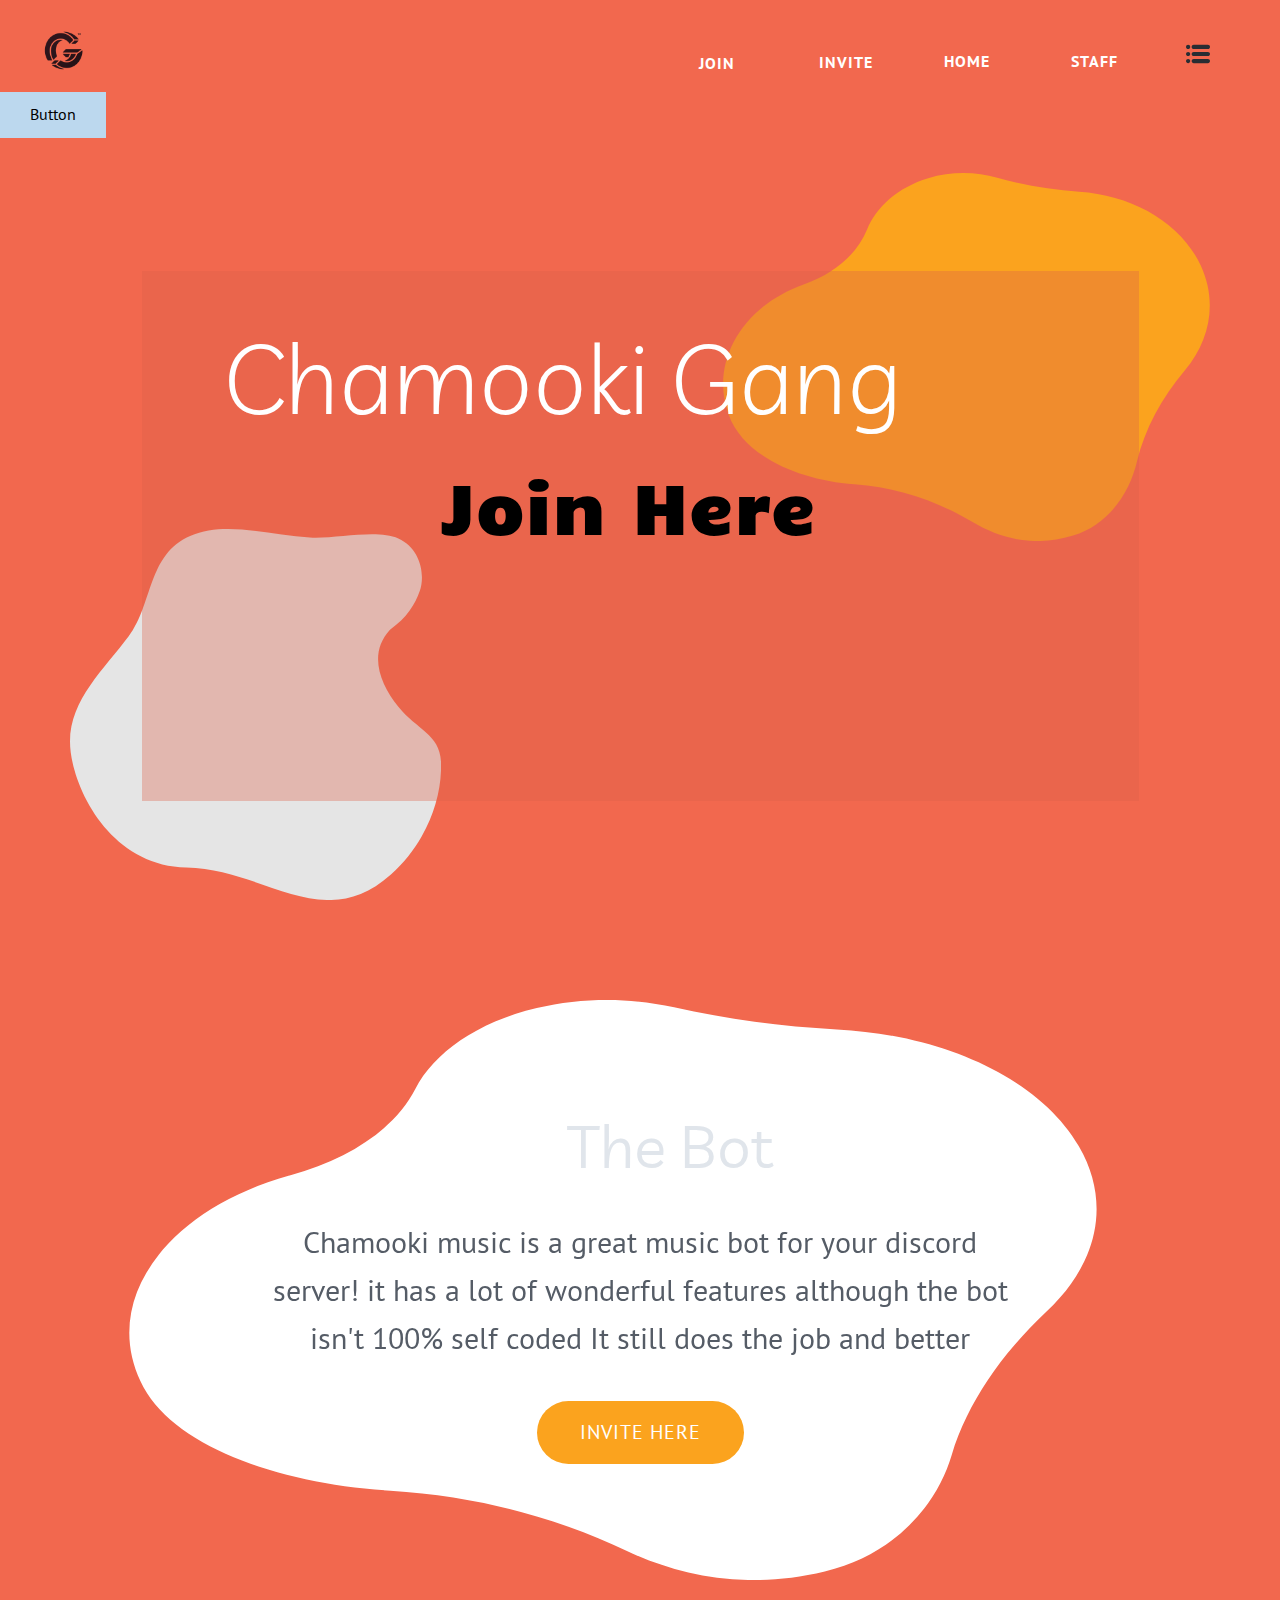
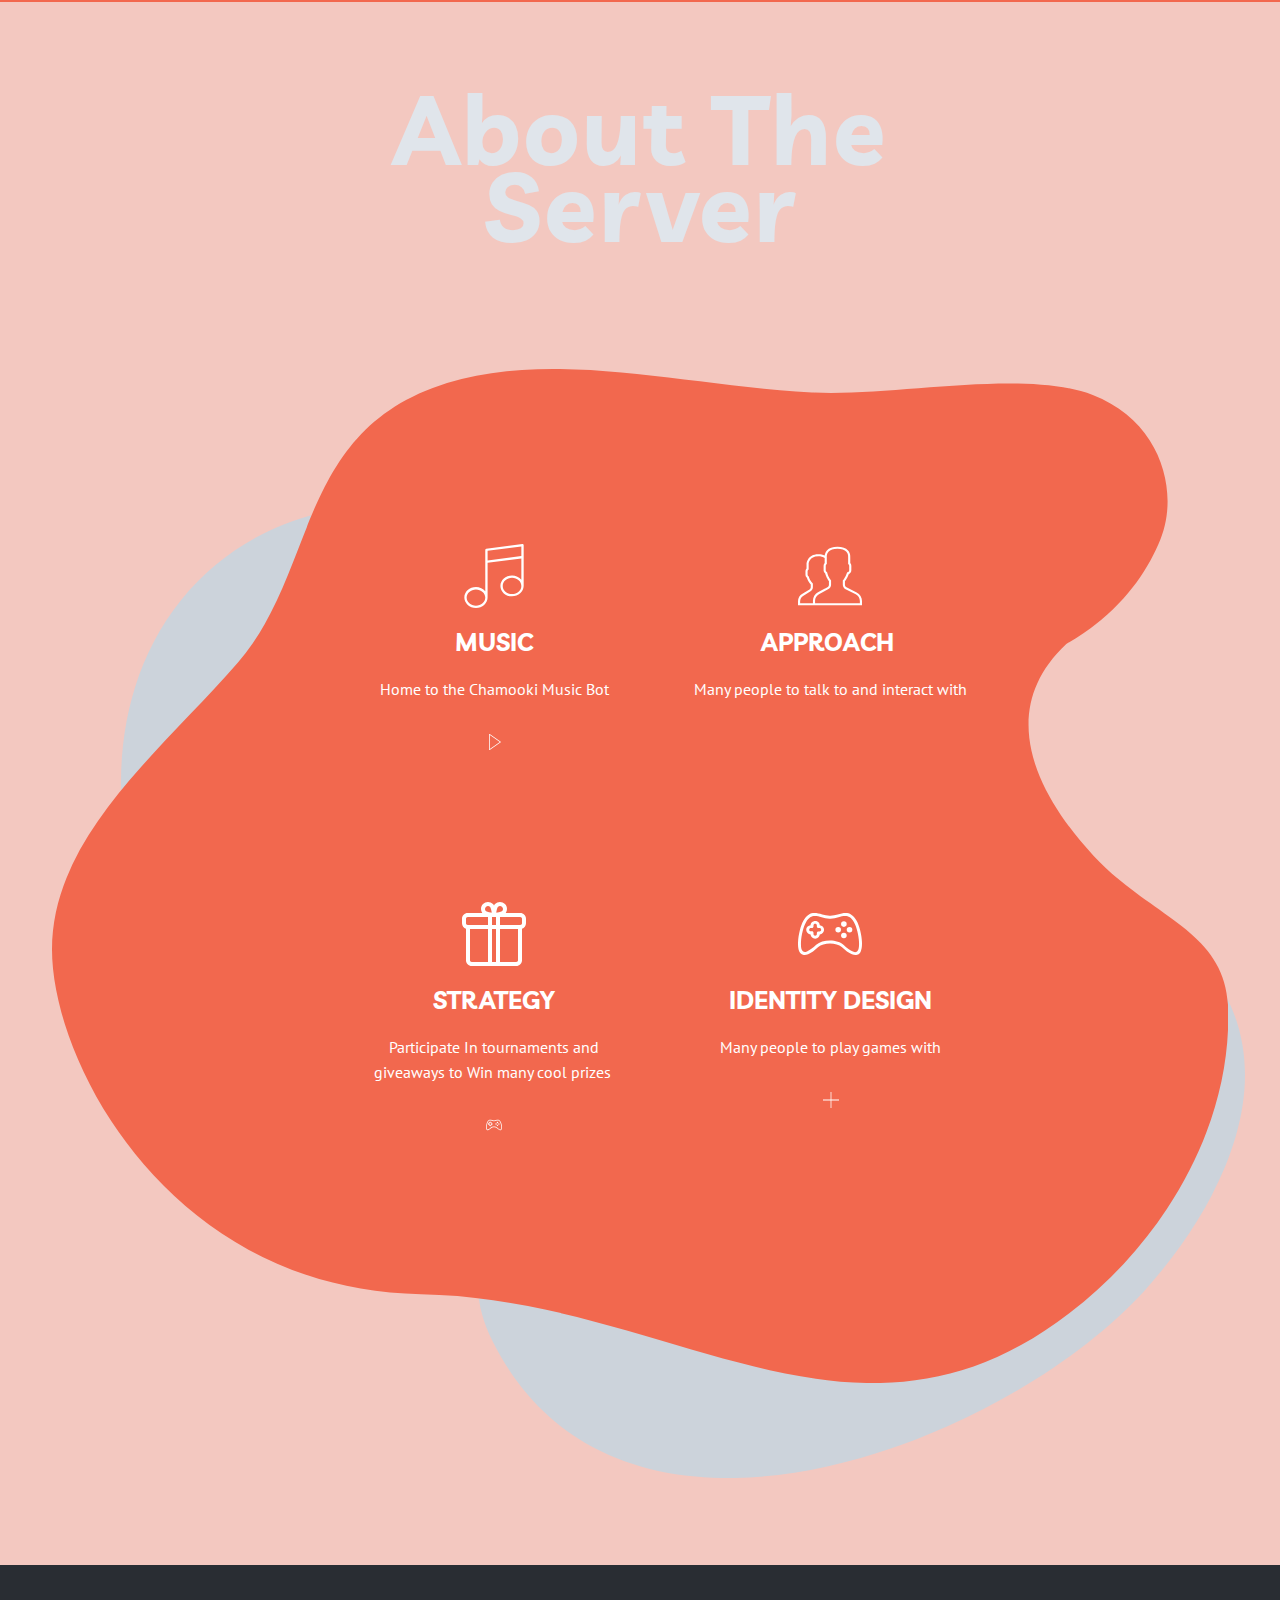
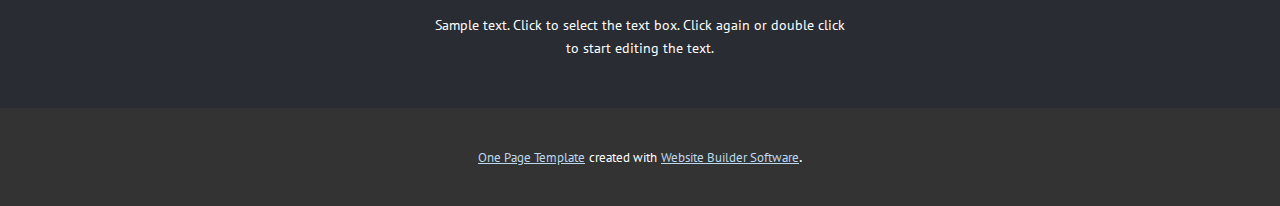
==== Home.html @ 3f91d406 "Add files via upload" ====
<!DOCTYPE html>
<html style="font-size: 16px;">
  <head>
    <meta name="viewport" content="width=device-width, initial-scale=1.0">
    <meta charset="utf-8">
    <meta name="keywords" content="Creative, Let's Create Amazing, Web Design &amp; Development, Consulting, Solution &amp; Service, About Us, hight quality, perfect design, best results, Meet the team">
    <meta name="description" content="">
    <meta name="page_type" content="np-template-header-footer-from-plugin">
    <title>Home</title>
    <link rel="stylesheet" href="nicepage.css" media="screen">
<link rel="stylesheet" href="Home.css" media="screen">
    <script class="u-script" type="text/javascript" src="jquery.js" defer=""></script>
    <script class="u-script" type="text/javascript" src="nicepage.js" defer=""></script>
    <meta name="generator" content="Nicepage 2.30.1, nicepage.com">
    <link rel="icon" href="images/favicon.jpg">
    <link id="u-theme-google-font" rel="stylesheet" href="https://fonts.googleapis.com/css?family=PT+Sans:400,400i,700,700i|Livvic:100,100i,200,200i,300,300i,400,400i,500,500i,600,600i,700,700i,900,900i">
    <link id="u-page-google-font" rel="stylesheet" href="https://fonts.googleapis.com/css?family=Candal:400|Livvic:100,100i,200,200i,300,300i,400,400i,500,500i,600,600i,700,700i,900,900i">
    
    
    
    
    <script type="application/ld+json">{
		"@context": "http://schema.org",
		"@type": "Organization",
		"name": "Chamookigang123123",
		"url": "index.html",
		"logo": "images/cg_mono.png"
}</script>
    <meta property="og:title" content="Home">
    <meta property="og:type" content="website">
    <meta name="theme-color" content="#1a3d58">
    <link rel="canonical" href="index.html">
    <meta property="og:url" content="index.html">
  </head>
  <body class="u-body"><header class="u-clearfix u-custom-color-4 u-header u-valign-middle u-header" id="sec-f521"><a href="https://nicepage.com" class="u-image u-logo u-image-1">
        <img src="images/cg_mono.png" class="u-logo-image u-logo-image-1" data-image-width="127">
      </a><nav class="u-menu u-menu-dropdown u-offcanvas u-menu-1" data-responsive-from="XL">
        <div class="menu-collapse" style="font-size: 1rem; letter-spacing: 0px; font-weight: 700; text-transform: uppercase;">
          <a class="u-border-5 u-border-active-palette-1-base u-border-hover-palette-1-base u-border-no-left u-border-no-right u-border-no-top u-button-style u-custom-left-right-menu-spacing u-custom-padding-bottom u-custom-top-bottom-menu-spacing u-nav-link u-text-active-palette-1-base u-text-hover-grey-90 u-text-palette-5-dark-3" href="#" style="height: 24px;">
            <svg class="u-svg-link" preserveAspectRatio="xMidYMin slice" viewBox="0 0 512 512" style=""><use xmlns:xlink="http://www.w3.org/1999/xlink" xlink:href="#svg-f349"></use></svg>
            <svg xmlns="http://www.w3.org/2000/svg" xmlns:xlink="http://www.w3.org/1999/xlink" version="1.1" xml:space="preserve" class="u-svg-content" viewBox="0 0 512 512" x="0px" y="0px" id="svg-f349" style="enable-background:new 0 0 512 512;"><g><g><path d="M467,61H165c-24.82,0-45,20.19-45,45c0,24.82,20.18,45,45,45h302c24.81,0,45-20.18,45-45C512,81.19,491.81,61,467,61z"></path>
</g>
</g><g><g><path d="M467,211H165c-24.82,0-45,20.19-45,45c0,24.82,20.18,45,45,45h302c24.81,0,45-20.18,45-45C512,231.19,491.81,211,467,211z    "></path>
</g>
</g><g><g><path d="M467,361H165c-24.82,0-45,20.19-45,45c0,24.82,20.18,45,45,45h302c24.81,0,45-20.18,45-45C512,381.19,491.81,361,467,361z    "></path>
</g>
</g><g><g><path d="M45,61C20.18,61,0,81.19,0,106c0,24.82,20.18,45,45,45c24.81,0,45-20.18,45-45C90,81.19,69.81,61,45,61z"></path>
</g>
</g><g><g><path d="M45,211c-24.82,0-45,20.19-45,45c0,24.82,20.18,45,45,45c24.81,0,45-20.18,45-45C90,231.19,69.81,211,45,211z"></path>
</g>
</g><g><g><path d="M45,361c-24.82,0-45,20.19-45,45c0,24.82,20.18,45,45,45c24.81,0,45-20.18,45-45C90,381.19,69.81,361,45,361z"></path>
</g>
</g></svg>
          </a>
        </div>
        <div class="u-custom-menu u-nav-container">
          <ul class="u-nav u-spacing-30 u-unstyled u-nav-1"><li class="u-nav-item"><a class="u-border-2 u-border-active-palette-1-base u-border-hover-palette-1-base u-border-no-left u-border-no-right u-border-no-top u-button-style u-nav-link u-text-active-palette-1-base u-text-grey-90 u-text-hover-grey-90" href="Home.html" style="padding: 10px 0px;">Home</a>
</li><li class="u-nav-item"><a class="u-border-2 u-border-active-palette-1-base u-border-hover-palette-1-base u-border-no-left u-border-no-right u-border-no-top u-button-style u-nav-link u-text-active-palette-1-base u-text-grey-90 u-text-hover-grey-90" href="" style="padding: 10px 0px;">Home</a>
</li><li class="u-nav-item"><a class="u-border-2 u-border-active-palette-1-base u-border-hover-palette-1-base u-border-no-left u-border-no-right u-border-no-top u-button-style u-nav-link u-text-active-palette-1-base u-text-grey-90 u-text-hover-grey-90" href="" style="padding: 10px 0px;">Staff</a>
</li></ul>
        </div>
        <div class="u-custom-menu u-nav-container-collapse">
          <div class="u-black u-container-style u-inner-container-layout u-opacity u-opacity-95 u-sidenav">
            <div class="u-sidenav-overflow">
              <div class="u-menu-close"></div>
              <ul class="u-align-center u-nav u-popupmenu-items u-unstyled u-nav-2"><li class="u-nav-item"><a class="u-button-style u-nav-link" href="Home.html" style="padding: 10px 20px;">Home</a>
</li></ul>
            </div>
          </div>
          <div class="u-black u-menu-overlay u-opacity u-opacity-70"></div>
        </div>
      </nav><a href="https://nicepage.com" class="u-btn u-button-style u-btn-1">Button</a><a href="Staff.html" data-page-id="266573935" class="u-btn u-button-style u-custom-color-4 u-hover-custom-color-5 u-btn-2">staff</a><a href="Home.html" data-page-id="298080810" class="u-btn u-button-style u-custom-color-4 u-hover-custom-color-5 u-btn-3">Home</a><a href="https://discord.com/oauth2/authorize?client_id=775429031801126983&amp;permissions=8&amp;scope=bot" class="u-btn u-button-style u-custom-color-4 u-hover-custom-color-5 u-btn-4">invite</a><a href="https://discord.com/oauth2/authorize?client_id=775429031801126983&amp;permissions=8&amp;scope=bot" class="u-btn u-button-style u-custom-color-4 u-hover-custom-color-5 u-btn-5">Join</a></header> 
    <section class="u-align-center u-clearfix u-custom-color-4 u-section-1" id="sec-0edf">
      <div class="u-clearfix u-sheet u-valign-middle-lg u-valign-middle-md u-valign-middle-xs u-sheet-1">
        <div class="u-shape u-shape-svg u-text-grey-10 u-shape-1">
          <svg class="u-svg-link" preserveAspectRatio="none" viewBox="0 0 160 160" style=""><use xmlns:xlink="http://www.w3.org/1999/xlink" xlink:href="#svg-4052"></use></svg>
          <svg xmlns="http://www.w3.org/2000/svg" xmlns:xlink="http://www.w3.org/1999/xlink" version="1.1" xml:space="preserve" class="u-svg-content" viewBox="0 0 160 160" x="0px" y="0px" id="svg-4052" style="enable-background:new 0 0 160 160;"><path d="M151.7,132.5c-3.4,6-7.9,11.7-13.3,16.5c-29.2,26.1-54.1-2.3-88.2-3S0,109.5,0,91.6s14.8-31.3,25.3-45.3S33.4,11,51.8,3
	c15.3-6.6,33.6-0.4,51.6,0.7c11.2,0.7,28.8-3.8,38.2,0.4s11.8,15.4,9.2,22.8c-1.9,5.4-5.5,11.6-12.8,16.5
	c-9.3,10.1-4.7,22.9,3.7,33.4c7.8,9.7,17.7,11.7,18.3,23.5C160.4,110.8,157.6,122.2,151.7,132.5L151.7,132.5z"></path></svg>
        </div>
        <div class="u-shape u-shape-svg u-text-palette-3-base u-shape-2">
          <svg class="u-svg-link" preserveAspectRatio="none" viewBox="0 0 160 150" style=""><use xmlns:xlink="http://www.w3.org/1999/xlink" xlink:href="#svg-0e47"></use></svg>
          <svg xmlns="http://www.w3.org/2000/svg" xmlns:xlink="http://www.w3.org/1999/xlink" version="1.1" xml:space="preserve" class="u-svg-content" viewBox="0 0 160 150" x="0px" y="0px" id="svg-0e47"><path d="M43.2,126.9c14.2,1.3,27.6,7,39.1,15.6c8.3,6.1,19.4,10.3,32.7,5.3c11.7-4.4,18.6-17.4,21-30.2c2.6-13.3,8.1-25.9,15.7-37.1
	c8.3-12.1,10.8-27.9,5.3-42.7C150.5,20.3,134.6,9,117,7.6C107.9,6.9,98.8,5,90.1,1.9C83-0.6,75-0.7,67.4,2.1
	c-9.9,3.7-17,11.6-20.1,21c-3.3,10.1-10.9,18-20.6,22.2c-0.1,0-0.1,0.1-0.2,0.1c-20.3,8.9-31,32-24.6,53.2
	C6.9,115.6,25.2,125.2,43.2,126.9z"></path></svg>
        </div>
        <div class="u-clearfix u-expanded-width-md u-expanded-width-sm u-expanded-width-xs u-layout-wrap u-layout-wrap-1">
          <div class="u-layout">
            <div class="u-layout-row">
              <div class="u-align-left u-container-style u-custom-color-5 u-layout-cell u-left-cell u-size-60 u-layout-cell-1" data-animation-name="slideIn" data-animation-duration="1000" data-animation-delay="0" data-animation-direction="Down">
                <div class="u-container-layout u-container-layout-1">
                  <h3 class="u-text u-text-body-alt-color u-text-1">Chamooki Gang</h3>
                  <h1 class="u-custom-font u-text u-text-body-alt-color u-text-2">
                    <a href="https://discord.gg/qkx6bTH7z7" class="u-active-none u-border-none u-btn u-button-link u-button-style u-hover-none u-none u-text-black u-btn-1" target="_blank">Join Here</a>
                  </h1>
                </div>
              </div>
            </div>
          </div>
        </div>
      </div>
    </section>
    <section class="u-align-center u-clearfix u-custom-color-4 u-section-2" id="carousel_a840">
      <div class="u-clearfix u-sheet u-valign-middle-xs u-sheet-1">
        <div class="u-shape u-shape-svg u-text-white u-shape-1" data-animation-name="fadeIn" data-animation-duration="1000" data-animation-delay="0" data-animation-direction="Down">
          <svg class="u-svg-link" preserveAspectRatio="none" viewBox="0 0 160 150" style=""><use xmlns:xlink="http://www.w3.org/1999/xlink" xlink:href="#svg-32b4"></use></svg>
          <svg xmlns="http://www.w3.org/2000/svg" xmlns:xlink="http://www.w3.org/1999/xlink" version="1.1" xml:space="preserve" class="u-svg-content" viewBox="0 0 160 150" x="0px" y="0px" id="svg-32b4"><path d="M43.2,126.9c14.2,1.3,27.6,7,39.1,15.6c8.3,6.1,19.4,10.3,32.7,5.3c11.7-4.4,18.6-17.4,21-30.2c2.6-13.3,8.1-25.9,15.7-37.1
	c8.3-12.1,10.8-27.9,5.3-42.7C150.5,20.3,134.6,9,117,7.6C107.9,6.9,98.8,5,90.1,1.9C83-0.6,75-0.7,67.4,2.1
	c-9.9,3.7-17,11.6-20.1,21c-3.3,10.1-10.9,18-20.6,22.2c-0.1,0-0.1,0.1-0.2,0.1c-20.3,8.9-31,32-24.6,53.2
	C6.9,115.6,25.2,125.2,43.2,126.9z"></path></svg>
        </div>
        <h2 class="u-custom-font u-heading-font u-text u-text-1" data-animation-name="fadeIn" data-animation-duration="1000" data-animation-delay="0" data-animation-direction="">The Bot</h2>
        <p class="u-text u-text-palette-5-dark-2 u-text-2">Chamooki music is a great music bot for your discord server! it has a lot of&nbsp;wonderful features although the bot isn't 100% self coded It still does the job and better </p>
        <a href="https://discord.com/oauth2/authorize?client_id=775429031801126983&amp;permissions=8&amp;scope=bot" class="u-btn u-btn-round u-button-style u-hover-palette-5-dark-3 u-palette-3-base u-radius-50 u-text-body-alt-color u-btn-1" target="_blank">Invite Here</a>
      </div>
    </section>
    <section class="u-align-center u-clearfix u-custom-color-5 u-section-3" id="carousel_9470">
      <div class="u-clearfix u-sheet u-sheet-1">
        <h1 class="u-text u-text-1"><b>About The Server</b>
        </h1>
        <div class="u-shape u-shape-svg u-text-palette-5-light-1 u-shape-1">
          <svg class="u-svg-link" preserveAspectRatio="none" viewBox="0 0 160 140" style=""><use xmlns:xlink="http://www.w3.org/1999/xlink" xlink:href="#svg-6299"></use></svg>
          <svg xmlns="http://www.w3.org/2000/svg" xmlns:xlink="http://www.w3.org/1999/xlink" version="1.1" xml:space="preserve" class="u-svg-content" viewBox="0 0 160 140" x="0px" y="0px" id="svg-6299"><g><g><path d="M138.9,102.2c-9.5,10.1-24.4,20.2-41.2,27.4C63.2,144.5,21,147.1,3.1,112.4c-9.9-19.1,6.5-28.8,11.8-45.7
			c5.3-16.9-11.4-32.3-5.1-49.9c1.8-4.9,4.9-9,8.9-11.9C24,1,30.8-0.8,37.8,0.3C43.6,1.2,49,3.5,54.3,5.7c8.8,3.7,17.4,7.1,26.3,9.8
			c15.7,4.7,31.3,3.7,47.1,7.2c8.5,1.9,16.7,5.6,22.6,11.8C170.3,55.7,155.8,84.1,138.9,102.2z"></path>
</g>
</g></svg>
        </div>
        <div class="u-shape u-shape-svg u-text-palette-5-light-1 u-shape-2">
          <svg class="u-svg-link" preserveAspectRatio="none" viewBox="0 0 160 160" style=""><use xmlns:xlink="http://www.w3.org/1999/xlink" xlink:href="#svg-7f2b"></use></svg>
          <svg xmlns="http://www.w3.org/2000/svg" xmlns:xlink="http://www.w3.org/1999/xlink" version="1.1" xml:space="preserve" class="u-svg-content" viewBox="0 0 160 160" x="0px" y="0px" id="svg-7f2b"><path d="M157.4,45.5c11.3-39.1-16.3-50.2-43.8-43.8c-25.2,5.8-35.5,17.2-61,16.5C21.7,17.4,0,39.8,0,71.3
	c0,49.1,58.2,47.8,76.2,68.5c38.8,44.7,92.8,8.2,79.3-40.3C148.1,73.2,155.9,50.6,157.4,45.5z"></path></svg>
        </div>
        <div class="u-shape u-shape-svg u-text-custom-color-4 u-shape-3" data-animation-name="fadeIn" data-animation-duration="1000" data-animation-delay="0" data-animation-direction="">
          <svg class="u-svg-link" preserveAspectRatio="none" viewBox="0 0 160 160" style=""><use xmlns:xlink="http://www.w3.org/1999/xlink" xlink:href="#svg-f4be"></use></svg>
          <svg xmlns="http://www.w3.org/2000/svg" xmlns:xlink="http://www.w3.org/1999/xlink" version="1.1" xml:space="preserve" class="u-svg-content" viewBox="0 0 160 160" x="0px" y="0px" id="svg-f4be" style="enable-background:new 0 0 160 160;"><path d="M151.7,132.5c-3.4,6-7.9,11.7-13.3,16.5c-29.2,26.1-54.1-2.3-88.2-3S0,109.5,0,91.6s14.8-31.3,25.3-45.3S33.4,11,51.8,3
	c15.3-6.6,33.6-0.4,51.6,0.7c11.2,0.7,28.8-3.8,38.2,0.4s11.8,15.4,9.2,22.8c-1.9,5.4-5.5,11.6-12.8,16.5
	c-9.3,10.1-4.7,22.9,3.7,33.4c7.8,9.7,17.7,11.7,18.3,23.5C160.4,110.8,157.6,122.2,151.7,132.5L151.7,132.5z"></path></svg>
        </div>
        <div class="u-list u-repeater u-list-1">
          <div class="u-align-center u-container-style u-custom-color-4 u-list-item u-repeater-item u-shape-rectangle u-list-item-1" data-animation-name="fadeIn" data-animation-duration="1000" data-animation-delay="0" data-animation-direction="">
            <div class="u-container-layout u-similar-container u-container-layout-1"><span class="u-icon u-icon-circle u-text-white u-icon-1"><svg class="u-svg-link" preserveAspectRatio="xMidYMin slice" viewBox="0 0 55 55" style=""><use xmlns:xlink="http://www.w3.org/1999/xlink" xlink:href="#svg-cb80"></use></svg><svg xmlns="http://www.w3.org/2000/svg" xmlns:xlink="http://www.w3.org/1999/xlink" version="1.1" xml:space="preserve" class="u-svg-content" viewBox="0 0 55 55" x="0px" y="0px" id="svg-cb80" style="enable-background:new 0 0 55 55;"><path d="M52.66,0.249c-0.216-0.189-0.501-0.275-0.789-0.241l-31,4.011C20.373,4.084,20,4.507,20,5.01v6.017v4.212v25.384
	C18.174,38.428,15.273,37,12,37c-5.514,0-10,4.037-10,9s4.486,9,10,9s10-4.037,10-9c0-0.232-0.019-0.46-0.039-0.687
	C21.974,45.248,22,45.189,22,45.121V16.118l29-3.753v18.257C49.174,28.428,46.273,27,43,27c-5.514,0-10,4.037-10,9s4.486,9,10,9
	c5.464,0,9.913-3.966,9.993-8.867c0-0.013,0.007-0.024,0.007-0.037V11.227V7.016V1C53,0.712,52.876,0.438,52.66,0.249z M12,53
	c-4.411,0-8-3.141-8-7s3.589-7,8-7s8,3.141,8,7S16.411,53,12,53z M43,43c-4.411,0-8-3.141-8-7s3.589-7,8-7s8,3.141,8,7
	S47.411,43,43,43z M22,14.101v-3.074V5.889l29-3.752v4.879v3.332L22,14.101z"></path></svg></span>
              <h4 class="u-text u-text-body-alt-color u-text-2">Music</h4>
              <p class="u-text u-text-default u-text-white u-text-3">Home to the Chamooki Music Bot<br>
                <br><span class="u-icon u-icon-2" data-animation-name="jackInTheBox" data-animation-duration="1000" data-animation-delay="0" data-animation-direction=""><svg xmlns="http://www.w3.org/2000/svg" xmlns:xlink="http://www.w3.org/1999/xlink" version="1.1" xml:space="preserve" class="u-svg-content" viewBox="0 0 41.999 41.999" x="0px" y="0px" style="width: 1em; height: 1em;"><path d="M36.068,20.176l-29-20C6.761-0.035,6.363-0.057,6.035,0.114C5.706,0.287,5.5,0.627,5.5,0.999v40
	c0,0.372,0.206,0.713,0.535,0.886c0.146,0.076,0.306,0.114,0.465,0.114c0.199,0,0.397-0.06,0.568-0.177l29-20
	c0.271-0.187,0.432-0.494,0.432-0.823S36.338,20.363,36.068,20.176z M7.5,39.095V2.904l26.239,18.096L7.5,39.095z"></path></svg><img></span>
              </p>
            </div>
          </div>
          <div class="u-align-center u-container-style u-custom-color-4 u-list-item u-repeater-item u-shape-rectangle u-list-item-2" data-animation-name="fadeIn" data-animation-duration="1000" data-animation-delay="0" data-animation-direction="">
            <div class="u-container-layout u-similar-container u-container-layout-2"><span class="u-icon u-icon-circle u-text-white u-icon-3"><svg class="u-svg-link" preserveAspectRatio="xMidYMin slice" viewBox="0 0 60 60" style=""><use xmlns:xlink="http://www.w3.org/1999/xlink" xlink:href="#svg-4404"></use></svg><svg xmlns="http://www.w3.org/2000/svg" xmlns:xlink="http://www.w3.org/1999/xlink" version="1.1" xml:space="preserve" class="u-svg-content" viewBox="0 0 60 60" x="0px" y="0px" id="svg-4404" style="enable-background:new 0 0 60 60;"><path d="M55.014,45.389l-9.553-4.776C44.56,40.162,44,39.256,44,38.248v-3.381c0.229-0.28,0.47-0.599,0.719-0.951
	c1.239-1.75,2.232-3.698,2.954-5.799C49.084,27.47,50,26.075,50,24.5v-4c0-0.963-0.36-1.896-1-2.625v-5.319
	c0.056-0.55,0.276-3.824-2.092-6.525C44.854,3.688,41.521,2.5,37,2.5s-7.854,1.188-9.908,3.53c-1.435,1.637-1.918,3.481-2.064,4.805
	C23.314,9.949,21.294,9.5,19,9.5c-10.389,0-10.994,8.855-11,9v4.579c-0.648,0.706-1,1.521-1,2.33v3.454
	c0,1.079,0.483,2.085,1.311,2.765c0.825,3.11,2.854,5.46,3.644,6.285v2.743c0,0.787-0.428,1.509-1.171,1.915l-6.653,4.173
	C1.583,48.134,0,50.801,0,53.703V57.5h14h2h44v-4.043C60,50.019,58.089,46.927,55.014,45.389z M14,53.262V55.5H2v-1.797
	c0-2.17,1.184-4.164,3.141-5.233l6.652-4.173c1.333-0.727,2.161-2.121,2.161-3.641v-3.591l-0.318-0.297
	c-0.026-0.024-2.683-2.534-3.468-5.955l-0.091-0.396l-0.342-0.22C9.275,29.899,9,29.4,9,28.863v-3.454
	c0-0.36,0.245-0.788,0.671-1.174L10,23.938l-0.002-5.38C10.016,18.271,10.537,11.5,19,11.5c2.393,0,4.408,0.553,6,1.644v4.731
	c-0.64,0.729-1,1.662-1,2.625v4c0,0.304,0.035,0.603,0.101,0.893c0.027,0.116,0.081,0.222,0.118,0.334
	c0.055,0.168,0.099,0.341,0.176,0.5c0.001,0.002,0.002,0.003,0.003,0.005c0.256,0.528,0.629,1,1.099,1.377
	c0.005,0.019,0.011,0.036,0.016,0.054c0.06,0.229,0.123,0.457,0.191,0.68l0.081,0.261c0.014,0.046,0.031,0.093,0.046,0.139
	c0.035,0.108,0.069,0.215,0.105,0.321c0.06,0.175,0.123,0.356,0.196,0.553c0.031,0.082,0.065,0.156,0.097,0.237
	c0.082,0.209,0.164,0.411,0.25,0.611c0.021,0.048,0.039,0.1,0.06,0.147l0.056,0.126c0.026,0.058,0.053,0.11,0.079,0.167
	c0.098,0.214,0.194,0.421,0.294,0.621c0.016,0.032,0.031,0.067,0.047,0.099c0.063,0.125,0.126,0.243,0.189,0.363
	c0.108,0.206,0.214,0.4,0.32,0.588c0.052,0.092,0.103,0.182,0.154,0.269c0.144,0.246,0.281,0.472,0.414,0.682
	c0.029,0.045,0.057,0.092,0.085,0.135c0.242,0.375,0.452,0.679,0.626,0.916c0.046,0.063,0.086,0.117,0.125,0.17
	c0.022,0.029,0.052,0.071,0.071,0.097v3.309c0,0.968-0.528,1.856-1.377,2.32l-2.646,1.443l-0.461-0.041l-0.188,0.395l-5.626,3.069
	C15.801,46.924,14,49.958,14,53.262z M58,55.5H16v-2.238c0-2.571,1.402-4.934,3.659-6.164l8.921-4.866
	C30.073,41.417,31,39.854,31,38.155v-4.018v-0.001l-0.194-0.232l-0.038-0.045c-0.002-0.003-0.064-0.078-0.165-0.21
	c-0.006-0.008-0.012-0.016-0.019-0.024c-0.053-0.069-0.115-0.152-0.186-0.251c-0.001-0.002-0.002-0.003-0.003-0.005
	c-0.149-0.207-0.336-0.476-0.544-0.8c-0.005-0.007-0.009-0.015-0.014-0.022c-0.098-0.153-0.202-0.32-0.308-0.497
	c-0.008-0.013-0.016-0.026-0.024-0.04c-0.226-0.379-0.466-0.808-0.705-1.283c0,0-0.001-0.001-0.001-0.002
	c-0.127-0.255-0.254-0.523-0.378-0.802l0,0c-0.017-0.039-0.035-0.077-0.052-0.116h0c-0.055-0.125-0.11-0.256-0.166-0.391
	c-0.02-0.049-0.04-0.1-0.06-0.15c-0.052-0.131-0.105-0.263-0.161-0.414c-0.102-0.272-0.198-0.556-0.29-0.849l-0.055-0.178
	c-0.006-0.02-0.013-0.04-0.019-0.061c-0.094-0.316-0.184-0.639-0.26-0.971l-0.091-0.396l-0.341-0.22
	C26.346,25.803,26,25.176,26,24.5v-4c0-0.561,0.238-1.084,0.67-1.475L27,18.728V12.5v-0.354l-0.027-0.021
	c-0.034-0.722,0.009-2.935,1.623-4.776C30.253,5.458,33.081,4.5,37,4.5c3.905,0,6.727,0.951,8.386,2.828
	c1.947,2.201,1.625,5.017,1.623,5.041L47,18.728l0.33,0.298C47.762,19.416,48,19.939,48,20.5v4c0,0.873-0.572,1.637-1.422,1.899
	l-0.498,0.153l-0.16,0.495c-0.669,2.081-1.622,4.003-2.834,5.713c-0.297,0.421-0.586,0.794-0.837,1.079L42,34.123v4.125
	c0,1.77,0.983,3.361,2.566,4.153l9.553,4.776C56.513,48.374,58,50.78,58,53.457V55.5z"></path></svg></span>
              <h4 class="u-text u-text-body-alt-color u-text-4">Approach&nbsp;</h4>
              <p class="u-text u-text-default u-text-white u-text-5">Many people to talk to and interact with</p>
            </div>
          </div>
          <div class="u-align-center u-container-style u-custom-color-4 u-list-item u-repeater-item u-shape-rectangle u-video-cover u-list-item-3" data-animation-name="fadeIn" data-animation-duration="1000" data-animation-delay="0" data-animation-direction="">
            <div class="u-container-layout u-similar-container u-container-layout-3"><span class="u-icon u-icon-circle u-text-white u-icon-4"><svg class="u-svg-link" preserveAspectRatio="xMidYMin slice" viewBox="0 0 512 512" style=""><use xmlns:xlink="http://www.w3.org/1999/xlink" xlink:href="#svg-f9b5"></use></svg><svg xmlns="http://www.w3.org/2000/svg" xmlns:xlink="http://www.w3.org/1999/xlink" version="1.1" xml:space="preserve" class="u-svg-content" viewBox="0 0 512 512" id="svg-f9b5"><g><path d="m466 87.987h-116.058c15.216-21.824 13.112-52.143-6.344-71.598-21.834-21.835-57.361-21.835-79.195 0-2.451 2.451-5.378 6-8.402 12.003-3.025-6.003-5.951-9.552-8.402-12.003-21.834-21.835-57.361-21.835-79.195 0-19.455 19.455-21.559 49.773-6.344 71.598h-116.06c-25.364 0-46 20.636-46 46v36c0 20.484 13.461 37.877 32 43.814v252.186c0 25.364 20.636 46 46 46h146 64 146c25.364 0 46-20.636 46-46v-252.186c18.539-5.938 32-23.331 32-43.814v-36c0-25.364-20.636-46-46-46zm-194 96h-32v-64h32zm3.764-109.544c4.942-28.425 10.633-34.794 11.266-35.427 4.679-4.679 10.825-7.018 16.971-7.018s12.292 2.339 16.971 7.018c9.357 9.358 9.357 24.583 0 33.941-.629.629-6.96 6.288-35.17 11.221-4.106.718-8.113 1.319-11.81 1.816.486-3.612 1.072-7.527 1.772-11.551zm-84.735-35.427c4.679-4.679 10.825-7.018 16.971-7.018s12.292 2.339 16.971 7.018c.629.629 6.288 6.96 11.221 35.169.718 4.106 1.319 8.114 1.816 11.811-3.612-.487-7.528-1.073-11.551-1.773-28.425-4.942-34.794-10.633-35.427-11.266-9.358-9.357-9.358-24.583-.001-33.941zm-159.029 94.971c0-7.72 6.28-14 14-14h162v64h-160-2c-7.72 0-14-6.28-14-14zm32 332v-250h144v264h-130c-7.72 0-14-6.28-14-14zm176 14v-264h32v264zm208-14c0 7.72-6.28 14-14 14h-130v-264h144zm32-296c0 7.72-6.28 14-14 14h-2-160v-64h162c7.72 0 14 6.28 14 14z"></path>
</g></svg></span>
              <h4 class="u-text u-text-body-alt-color u-text-6">Strategy</h4>
              <p class="u-text u-text-default u-text-white u-text-7">Participate In tournaments and giveaways to Win many cool prizes&nbsp;<br>
                <br><span class="u-icon u-icon-5" data-animation-name="jackInTheBox" data-animation-duration="1000" data-animation-delay="0" data-animation-direction=""><svg class="u-svg-link" preserveAspectRatio="xMidYMin slice" viewBox="0 0 321.145 321.145"><use xmlns:xlink="http://www.w3.org/1999/xlink" xlink:href="#svg-b05e"><svg xmlns="http://www.w3.org/2000/svg" xmlns:xlink="http://www.w3.org/1999/xlink" version="1.1" xml:space="preserve" class="u-svg-content" viewBox="0 0 321.145 321.145" x="0px" y="0px" id="svg-b05e"><g><g><path d="M320.973,200.981c-0.8-18.4-4-38.8-8.8-58c-4.8-18.4-10.8-35.6-18-48.8c-28-49.2-58.4-41.6-94.8-32    c-11.6,2.8-24,6-36.8,7.2h-4c-12.8-1.2-25.2-4.4-36.8-7.2c-36.4-9.2-66.8-17.2-94.8,32.4c-7.2,13.2-13.6,30.4-18,48.8    c-4.8,19.2-8,39.6-8.8,58c-0.8,20.4,1.2,35.2,5.6,45.6c4.4,9.6,10.8,15.6,19.2,18c7.6,2,16.4,1.2,25.6-2.8    c15.6-6.4,33.6-20,51.2-36.4c12.4-12,35.6-18,58.8-18s46.4,6,58.8,18c17.6,16.4,35.6,30,51.2,36.4c9.2,3.6,18,4.8,25.6,2.8    c8-2.4,14.8-8,19.2-18.4C319.773,236.581,321.773,221.781,320.973,200.981z M301.773,240.981c-2.4,5.6-5.6,8.8-9.6,10    c-4.4,1.2-10,0.4-16.4-2c-14-5.6-30.4-18-46.4-33.2c-15.2-15.2-42-22.8-68.8-22.8s-53.6,7.6-69.2,22c-16.4,15.2-32.8,28-46.4,33.2    c-6.4,2.4-12,3.6-16.4,2c-4-1.2-7.2-4.4-9.6-10c-3.2-7.6-4.8-20-4-38.4c0.8-17.2,3.6-36.8,8.4-55.2c4.4-17.2,10-33.2,16.8-45.2    c22-39.6,47.6-33.2,78-25.2c12.4,3.2,25.2,6.4,39.2,7.6c0.4,0,0.4,0,0.8,0h4.4c0.4,0,0.4,0,0.8,0c14.4-1.2,27.2-4.4,39.6-7.6    c30.4-7.6,56-14.4,78,25.2c6.8,12,12.4,27.6,16.8,45.2c4.4,18.4,7.6,37.6,8.4,55.2    C306.973,220.181,305.373,232.581,301.773,240.981z"></path>
</g>
</g><g><g><path d="M123.773,122.981c-4-3.6-8.8-6.4-14.4-6.8c-0.4-5.2-2.8-10.4-6.4-14l-0.4-0.4c-4.4-4.4-10-6.8-16.4-6.8    c-6.4,0-12.4,2.8-16.4,6.8c-3.6,3.6-6.4,8.8-6.8,14.4c-5.6,0.4-10.4,2.8-14.4,6.4l-0.4,0.4c-4.4,4.4-6.8,10-6.8,16.4    c0,6.4,2.8,12.4,6.8,16.4c4,4,8.8,6.4,14.8,6.8c0.4,5.6,2.8,10.8,6.8,14.4c4.4,4.4,10,6.8,16.4,6.8c6.4,0,12.4-2.8,16.4-6.8    c3.6-4,6.4-8.8,6.8-14.4c5.6-0.4,10.8-2.8,14.4-6.8c4.4-4.4,6.8-10,6.8-16.4C130.573,132.981,127.773,126.981,123.773,122.981z     M113.773,145.381c-1.6,1.6-3.6,2.4-6,2.4h-5.6c-4,0-7.6,3.2-7.6,7.6v5.2c0,2.4-0.8,4.4-2.4,6c-1.6,1.6-3.6,2.4-6,2.4    c-2.4,0-4.4-0.8-6-2.4c-1.6-1.6-2.4-3.6-2.4-6v-5.6c0-4-3.2-7.6-7.6-7.6h-5.6c-2.4,0-4.4-0.8-6-2.4c-1.2-1.2-2.4-3.2-2.4-5.6    c0-2.4,0.8-4.4,2.4-6c0,0,0,0,0.4-0.4c1.6-1.2,3.6-2,5.6-2h5.6c4,0,7.6-3.2,7.6-7.6v-5.6c0-2.4,0.8-4.4,2.4-6    c1.6-1.6,3.6-2.4,6-2.4c2.4,0,4.4,0.8,6,2.4c0,0,0,0,0.4,0.4c1.2,1.6,2,3.6,2,5.6v5.6c0,4,3.2,7.6,7.6,7.6h5.6    c2.4,0,4.4,0.8,6,2.4c1.6,1.6,2.4,3.6,2.4,6C116.173,141.781,115.373,143.781,113.773,145.381z"></path>
</g>
</g><g><g><circle cx="230.173" cy="110.981" r="14"></circle>
</g>
</g><g><g><circle cx="230.173" cy="167.781" r="14"></circle>
</g>
</g><g><g><circle cx="201.773" cy="139.381" r="14"></circle>
</g>
</g><g><g><circle cx="258.573" cy="139.381" r="14"></circle>
</g>
</g></svg>
</use></svg><img></span>
              </p>
            </div>
          </div>
          <div class="u-align-center u-container-style u-custom-color-4 u-list-item u-repeater-item u-shape-rectangle u-video-cover u-list-item-4" data-animation-name="fadeIn" data-animation-duration="1000" data-animation-delay="0" data-animation-direction="">
            <div class="u-container-layout u-similar-container u-container-layout-4"><span class="u-icon u-icon-circle u-text-white u-icon-6"><svg class="u-svg-link" preserveAspectRatio="xMidYMin slice" viewBox="0 0 321.145 321.145" style=""><use xmlns:xlink="http://www.w3.org/1999/xlink" xlink:href="#svg-d2da"></use></svg><svg xmlns="http://www.w3.org/2000/svg" xmlns:xlink="http://www.w3.org/1999/xlink" version="1.1" xml:space="preserve" class="u-svg-content" viewBox="0 0 321.145 321.145" x="0px" y="0px" id="svg-d2da" style="enable-background:new 0 0 321.145 321.145;"><g><g><path d="M320.973,200.981c-0.8-18.4-4-38.8-8.8-58c-4.8-18.4-10.8-35.6-18-48.8c-28-49.2-58.4-41.6-94.8-32    c-11.6,2.8-24,6-36.8,7.2h-4c-12.8-1.2-25.2-4.4-36.8-7.2c-36.4-9.2-66.8-17.2-94.8,32.4c-7.2,13.2-13.6,30.4-18,48.8    c-4.8,19.2-8,39.6-8.8,58c-0.8,20.4,1.2,35.2,5.6,45.6c4.4,9.6,10.8,15.6,19.2,18c7.6,2,16.4,1.2,25.6-2.8    c15.6-6.4,33.6-20,51.2-36.4c12.4-12,35.6-18,58.8-18s46.4,6,58.8,18c17.6,16.4,35.6,30,51.2,36.4c9.2,3.6,18,4.8,25.6,2.8    c8-2.4,14.8-8,19.2-18.4C319.773,236.581,321.773,221.781,320.973,200.981z M301.773,240.981c-2.4,5.6-5.6,8.8-9.6,10    c-4.4,1.2-10,0.4-16.4-2c-14-5.6-30.4-18-46.4-33.2c-15.2-15.2-42-22.8-68.8-22.8s-53.6,7.6-69.2,22c-16.4,15.2-32.8,28-46.4,33.2    c-6.4,2.4-12,3.6-16.4,2c-4-1.2-7.2-4.4-9.6-10c-3.2-7.6-4.8-20-4-38.4c0.8-17.2,3.6-36.8,8.4-55.2c4.4-17.2,10-33.2,16.8-45.2    c22-39.6,47.6-33.2,78-25.2c12.4,3.2,25.2,6.4,39.2,7.6c0.4,0,0.4,0,0.8,0h4.4c0.4,0,0.4,0,0.8,0c14.4-1.2,27.2-4.4,39.6-7.6    c30.4-7.6,56-14.4,78,25.2c6.8,12,12.4,27.6,16.8,45.2c4.4,18.4,7.6,37.6,8.4,55.2    C306.973,220.181,305.373,232.581,301.773,240.981z"></path>
</g>
</g><g><g><path d="M123.773,122.981c-4-3.6-8.8-6.4-14.4-6.8c-0.4-5.2-2.8-10.4-6.4-14l-0.4-0.4c-4.4-4.4-10-6.8-16.4-6.8    c-6.4,0-12.4,2.8-16.4,6.8c-3.6,3.6-6.4,8.8-6.8,14.4c-5.6,0.4-10.4,2.8-14.4,6.4l-0.4,0.4c-4.4,4.4-6.8,10-6.8,16.4    c0,6.4,2.8,12.4,6.8,16.4c4,4,8.8,6.4,14.8,6.8c0.4,5.6,2.8,10.8,6.8,14.4c4.4,4.4,10,6.8,16.4,6.8c6.4,0,12.4-2.8,16.4-6.8    c3.6-4,6.4-8.8,6.8-14.4c5.6-0.4,10.8-2.8,14.4-6.8c4.4-4.4,6.8-10,6.8-16.4C130.573,132.981,127.773,126.981,123.773,122.981z     M113.773,145.381c-1.6,1.6-3.6,2.4-6,2.4h-5.6c-4,0-7.6,3.2-7.6,7.6v5.2c0,2.4-0.8,4.4-2.4,6c-1.6,1.6-3.6,2.4-6,2.4    c-2.4,0-4.4-0.8-6-2.4c-1.6-1.6-2.4-3.6-2.4-6v-5.6c0-4-3.2-7.6-7.6-7.6h-5.6c-2.4,0-4.4-0.8-6-2.4c-1.2-1.2-2.4-3.2-2.4-5.6    c0-2.4,0.8-4.4,2.4-6c0,0,0,0,0.4-0.4c1.6-1.2,3.6-2,5.6-2h5.6c4,0,7.6-3.2,7.6-7.6v-5.6c0-2.4,0.8-4.4,2.4-6    c1.6-1.6,3.6-2.4,6-2.4c2.4,0,4.4,0.8,6,2.4c0,0,0,0,0.4,0.4c1.2,1.6,2,3.6,2,5.6v5.6c0,4,3.2,7.6,7.6,7.6h5.6    c2.4,0,4.4,0.8,6,2.4c1.6,1.6,2.4,3.6,2.4,6C116.173,141.781,115.373,143.781,113.773,145.381z"></path>
</g>
</g><g><g><circle cx="230.173" cy="110.981" r="14"></circle>
</g>
</g><g><g><circle cx="230.173" cy="167.781" r="14"></circle>
</g>
</g><g><g><circle cx="201.773" cy="139.381" r="14"></circle>
</g>
</g><g><g><circle cx="258.573" cy="139.381" r="14"></circle>
</g>
</g></svg></span>
              <h4 class="u-text u-text-body-alt-color u-text-8">Identity Design</h4>
              <p class="u-text u-text-default u-text-white u-text-9">Many people to play games with<br>
                <br><span class="u-icon u-icon-6" data-animation-name="jackInTheBox" data-animation-duration="1000" data-animation-delay="0" data-animation-direction=""><svg class="u-svg-link" preserveAspectRatio="xMidYMin slice" viewBox="0 0 42 42"><use xmlns:xlink="http://www.w3.org/1999/xlink" xlink:href="#svg-1341"><svg xmlns="http://www.w3.org/2000/svg" xmlns:xlink="http://www.w3.org/1999/xlink" version="1.1" xml:space="preserve" class="u-svg-content" viewBox="0 0 42 42" x="0px" y="0px" id="svg-1341"><polygon points="42,20 22,20 22,0 20,0 20,20 0,20 0,22 20,22 20,42 22,42 22,22 42,22 "></polygon></svg>
</use></svg><img></span>
              </p>
            </div>
          </div>
        </div>
      </div>
    </section>
    
    
    <footer class="u-align-center u-clearfix u-footer u-palette-5-dark-3 u-footer" id="sec-831a"><div class="u-clearfix u-sheet u-sheet-1">
        <p class="u-small-text u-text u-text-variant u-text-1">Sample text. Click to select the text box. Click again or double click to start editing the text.</p>
      </div></footer>
    <section class="u-backlink u-clearfix u-grey-80">
      <a class="u-link" href="https://nicepage.com/one-page-template" target="_blank">
        <span>One Page Template</span>
      </a>
      <p class="u-text">
        <span>created with</span>
      </p>
      <a class="u-link" href="https://nicepage.com/" target="_blank">
        <span>Website Builder Software</span>
      </a>. 
    </section>
  </body>
</html>
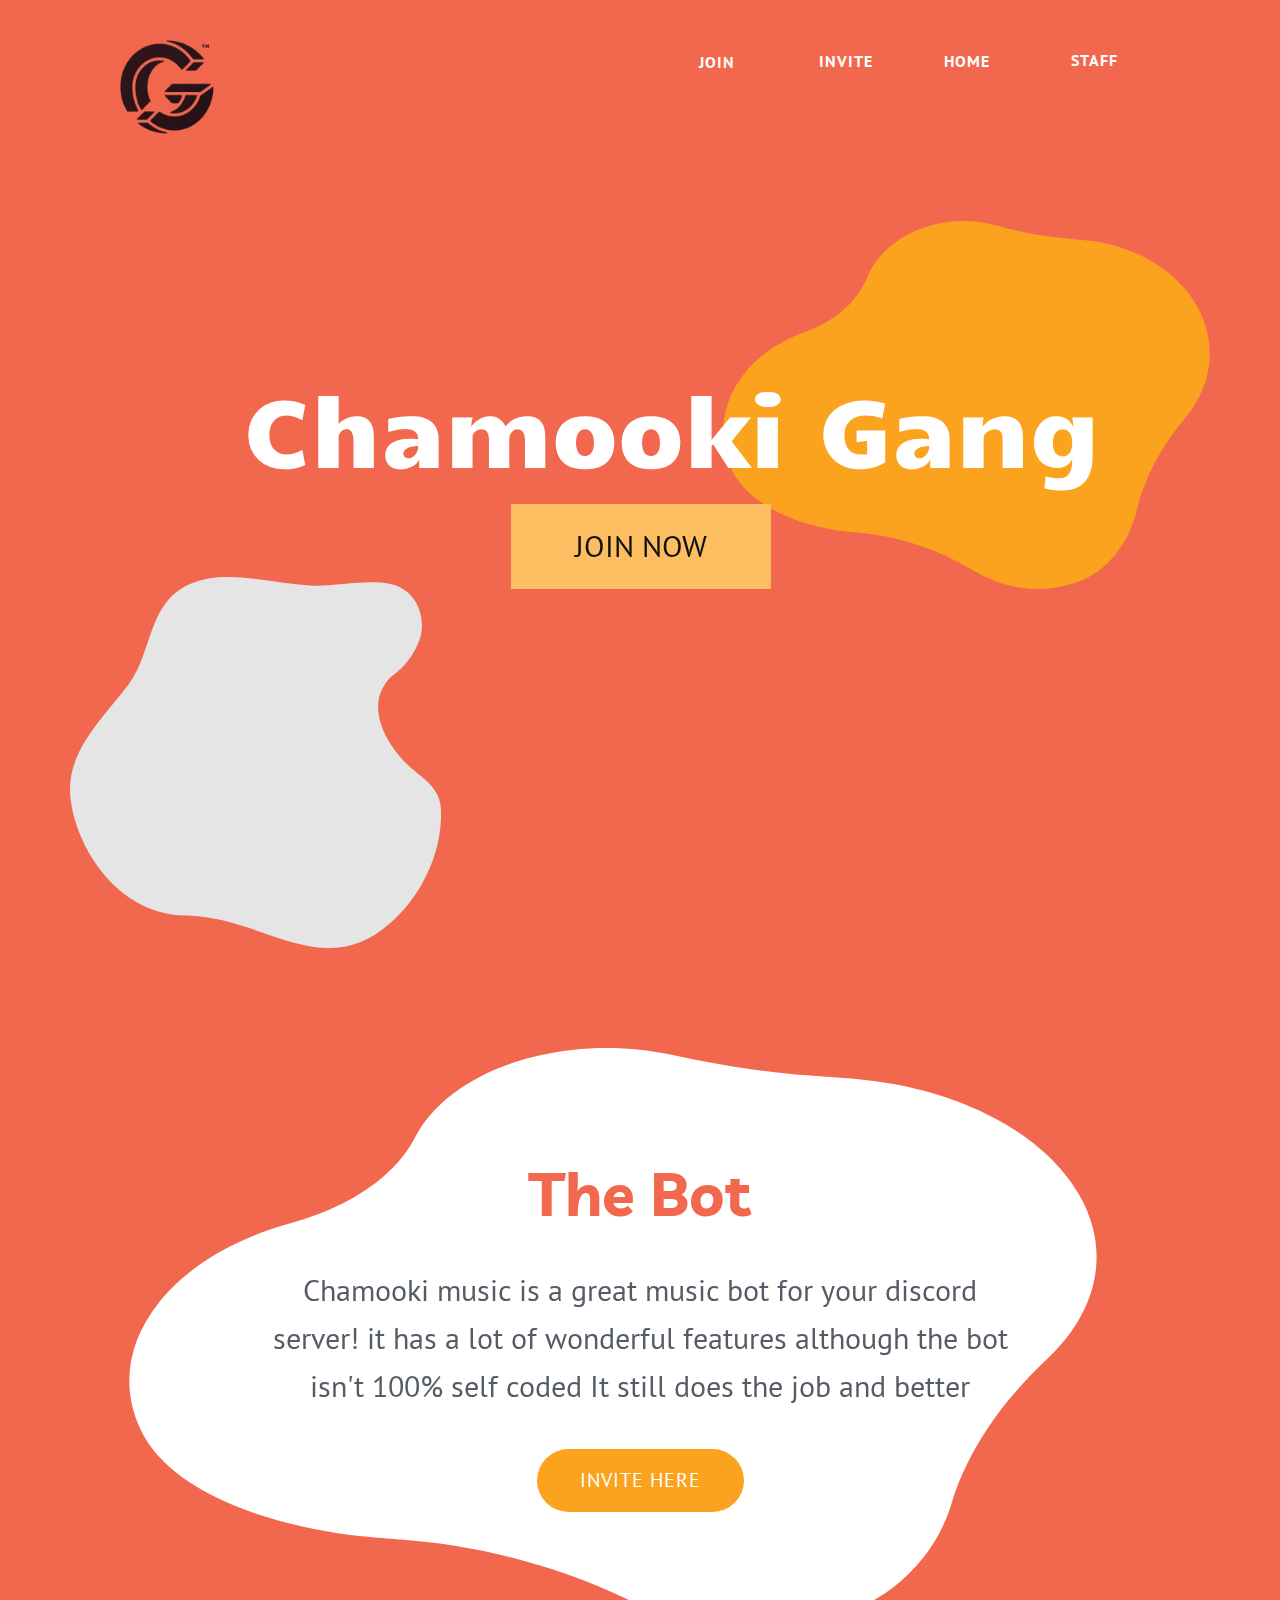
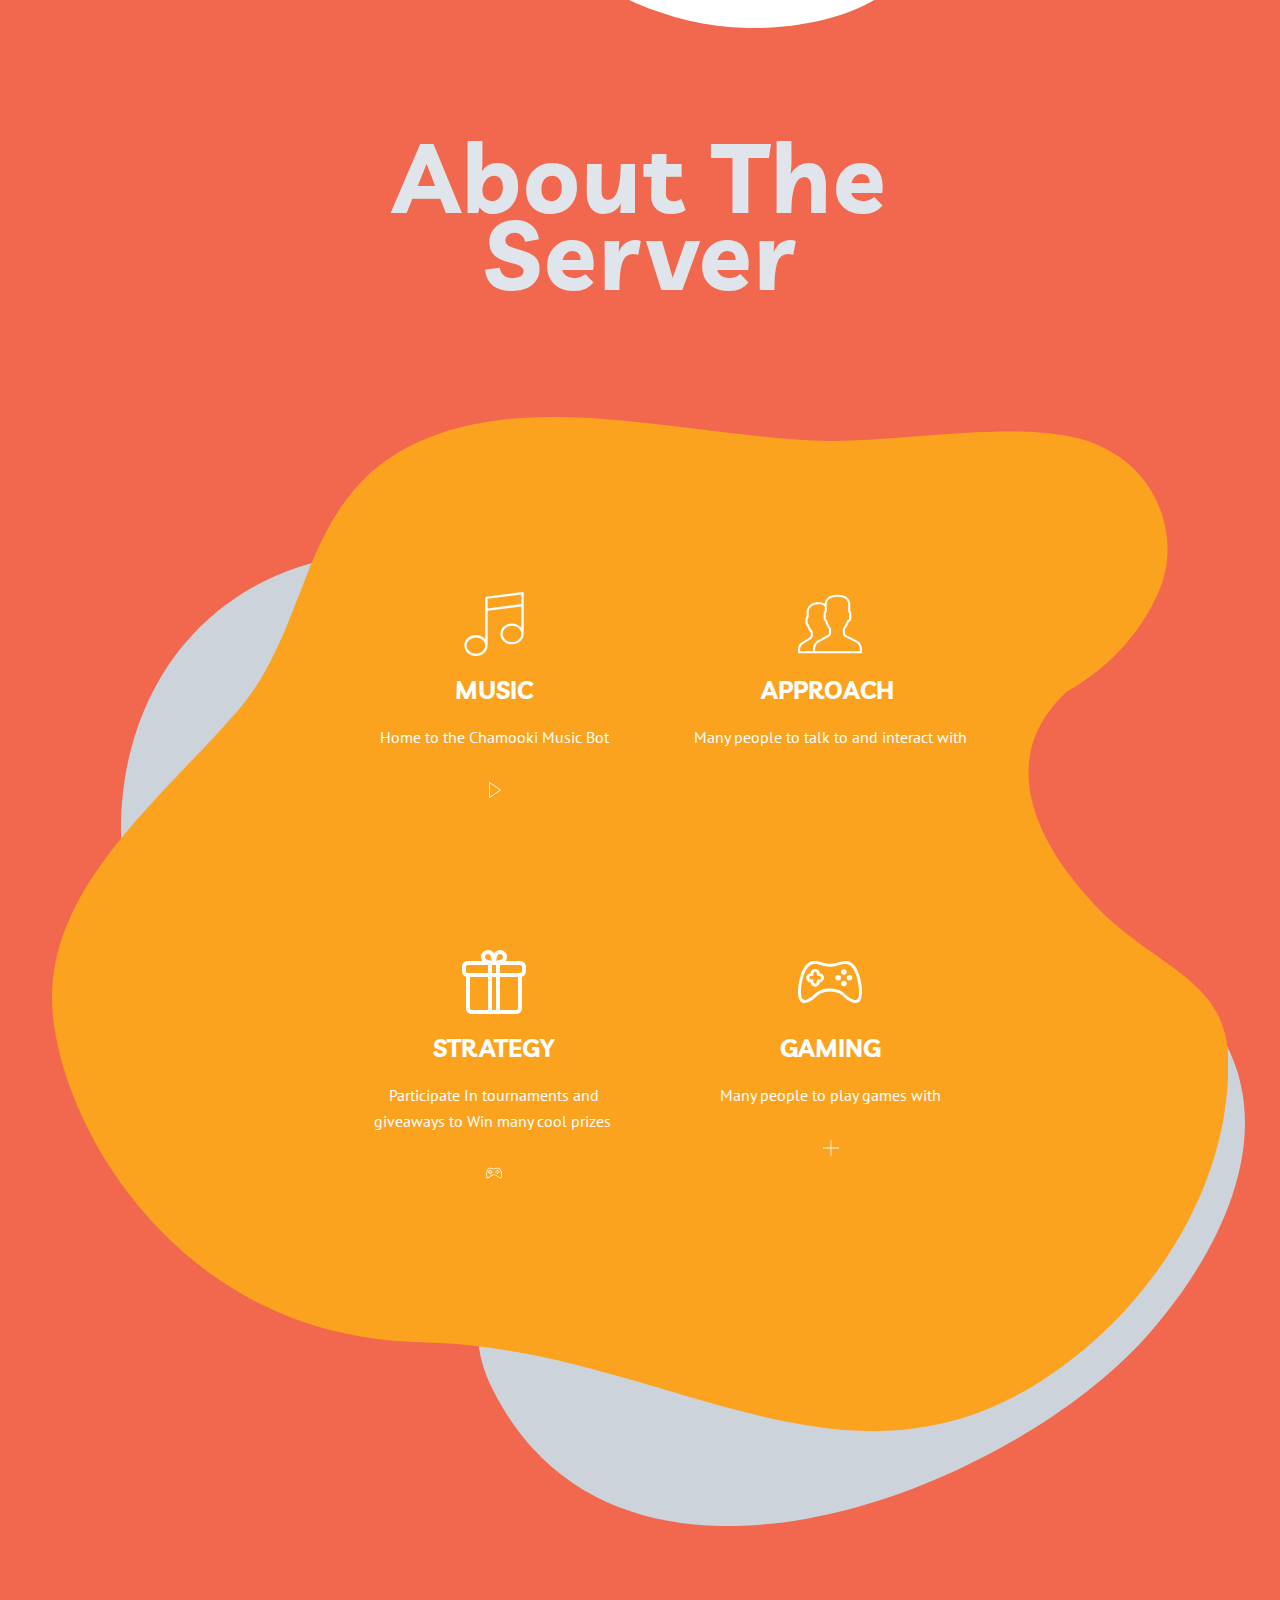
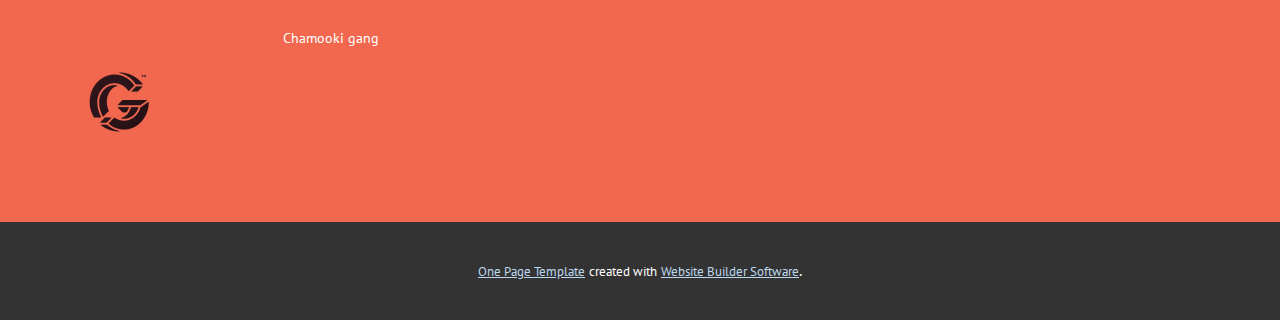
==== commit b6775a77: "Add files via upload" ====
--- a/Home.html
+++ b/Home.html
@@ -23,8 +23,7 @@
 		"@context": "http://schema.org",
 		"@type": "Organization",
 		"name": "Chamookigang123123",
-		"url": "index.html",
-		"logo": "images/cg_mono.png"
+		"url": "index.html"
 }</script>
     <meta property="og:title" content="Home">
     <meta property="og:type" content="website">
@@ -32,44 +31,13 @@
     <link rel="canonical" href="index.html">
     <meta property="og:url" content="index.html">
   </head>
-  <body class="u-body"><header class="u-clearfix u-custom-color-4 u-header u-valign-middle u-header" id="sec-f521"><a href="https://nicepage.com" class="u-image u-logo u-image-1">
-        <img src="images/cg_mono.png" class="u-logo-image u-logo-image-1" data-image-width="127">
-      </a><nav class="u-menu u-menu-dropdown u-offcanvas u-menu-1" data-responsive-from="XL">
-        <div class="menu-collapse" style="font-size: 1rem; letter-spacing: 0px; font-weight: 700; text-transform: uppercase;">
-          <a class="u-border-5 u-border-active-palette-1-base u-border-hover-palette-1-base u-border-no-left u-border-no-right u-border-no-top u-button-style u-custom-left-right-menu-spacing u-custom-padding-bottom u-custom-top-bottom-menu-spacing u-nav-link u-text-active-palette-1-base u-text-hover-grey-90 u-text-palette-5-dark-3" href="#" style="height: 24px;">
-            <svg class="u-svg-link" preserveAspectRatio="xMidYMin slice" viewBox="0 0 512 512" style=""><use xmlns:xlink="http://www.w3.org/1999/xlink" xlink:href="#svg-f349"></use></svg>
-            <svg xmlns="http://www.w3.org/2000/svg" xmlns:xlink="http://www.w3.org/1999/xlink" version="1.1" xml:space="preserve" class="u-svg-content" viewBox="0 0 512 512" x="0px" y="0px" id="svg-f349" style="enable-background:new 0 0 512 512;"><g><g><path d="M467,61H165c-24.82,0-45,20.19-45,45c0,24.82,20.18,45,45,45h302c24.81,0,45-20.18,45-45C512,81.19,491.81,61,467,61z"></path>
-</g>
-</g><g><g><path d="M467,211H165c-24.82,0-45,20.19-45,45c0,24.82,20.18,45,45,45h302c24.81,0,45-20.18,45-45C512,231.19,491.81,211,467,211z    "></path>
-</g>
-</g><g><g><path d="M467,361H165c-24.82,0-45,20.19-45,45c0,24.82,20.18,45,45,45h302c24.81,0,45-20.18,45-45C512,381.19,491.81,361,467,361z    "></path>
-</g>
-</g><g><g><path d="M45,61C20.18,61,0,81.19,0,106c0,24.82,20.18,45,45,45c24.81,0,45-20.18,45-45C90,81.19,69.81,61,45,61z"></path>
-</g>
-</g><g><g><path d="M45,211c-24.82,0-45,20.19-45,45c0,24.82,20.18,45,45,45c24.81,0,45-20.18,45-45C90,231.19,69.81,211,45,211z"></path>
-</g>
-</g><g><g><path d="M45,361c-24.82,0-45,20.19-45,45c0,24.82,20.18,45,45,45c24.81,0,45-20.18,45-45C90,381.19,69.81,361,45,361z"></path>
-</g>
-</g></svg>
-          </a>
-        </div>
-        <div class="u-custom-menu u-nav-container">
-          <ul class="u-nav u-spacing-30 u-unstyled u-nav-1"><li class="u-nav-item"><a class="u-border-2 u-border-active-palette-1-base u-border-hover-palette-1-base u-border-no-left u-border-no-right u-border-no-top u-button-style u-nav-link u-text-active-palette-1-base u-text-grey-90 u-text-hover-grey-90" href="Home.html" style="padding: 10px 0px;">Home</a>
-</li><li class="u-nav-item"><a class="u-border-2 u-border-active-palette-1-base u-border-hover-palette-1-base u-border-no-left u-border-no-right u-border-no-top u-button-style u-nav-link u-text-active-palette-1-base u-text-grey-90 u-text-hover-grey-90" href="" style="padding: 10px 0px;">Home</a>
-</li><li class="u-nav-item"><a class="u-border-2 u-border-active-palette-1-base u-border-hover-palette-1-base u-border-no-left u-border-no-right u-border-no-top u-button-style u-nav-link u-text-active-palette-1-base u-text-grey-90 u-text-hover-grey-90" href="" style="padding: 10px 0px;">Staff</a>
-</li></ul>
-        </div>
-        <div class="u-custom-menu u-nav-container-collapse">
-          <div class="u-black u-container-style u-inner-container-layout u-opacity u-opacity-95 u-sidenav">
-            <div class="u-sidenav-overflow">
-              <div class="u-menu-close"></div>
-              <ul class="u-align-center u-nav u-popupmenu-items u-unstyled u-nav-2"><li class="u-nav-item"><a class="u-button-style u-nav-link" href="Home.html" style="padding: 10px 20px;">Home</a>
-</li></ul>
-            </div>
-          </div>
-          <div class="u-black u-menu-overlay u-opacity u-opacity-70"></div>
-        </div>
-      </nav><a href="https://nicepage.com" class="u-btn u-button-style u-btn-1">Button</a><a href="Staff.html" data-page-id="266573935" class="u-btn u-button-style u-custom-color-4 u-hover-custom-color-5 u-btn-2">staff</a><a href="Home.html" data-page-id="298080810" class="u-btn u-button-style u-custom-color-4 u-hover-custom-color-5 u-btn-3">Home</a><a href="https://discord.com/oauth2/authorize?client_id=775429031801126983&amp;permissions=8&amp;scope=bot" class="u-btn u-button-style u-custom-color-4 u-hover-custom-color-5 u-btn-4">invite</a><a href="https://discord.com/oauth2/authorize?client_id=775429031801126983&amp;permissions=8&amp;scope=bot" class="u-btn u-button-style u-custom-color-4 u-hover-custom-color-5 u-btn-5">Join</a></header> 
+  <body class="u-body"><header class="u-clearfix u-custom-color-4 u-header u-header" id="sec-f521"><div class="u-clearfix u-sheet u-sheet-1">
+        <a href="Staff.html" data-page-id="266573935" class="u-btn u-button-style u-custom-color-4 u-hover-custom-color-5 u-btn-1">staff</a>
+        <a href="Home.html" data-page-id="298080810" class="u-btn u-button-style u-custom-color-4 u-hover-custom-color-5 u-btn-2">Home</a>
+        <a href="https://discord.com/oauth2/authorize?client_id=775429031801126983&amp;permissions=8&amp;scope=bot" class="u-btn u-button-style u-custom-color-4 u-hover-custom-color-5 u-btn-3">invite</a>
+        <a href="https://discord.com/oauth2/authorize?client_id=775429031801126983&amp;permissions=8&amp;scope=bot" class="u-btn u-button-style u-custom-color-4 u-hover-custom-color-5 u-btn-4">Join</a>
+        <img src="images/favicon.jpg" alt="" class="u-image u-image-default u-image-1" data-image-width="800" data-image-height="600" data-href="Home.html" data-page-id="298080810">
+      </div></header> 
     <section class="u-align-center u-clearfix u-custom-color-4 u-section-1" id="sec-0edf">
       <div class="u-clearfix u-sheet u-valign-middle-lg u-valign-middle-md u-valign-middle-xs u-sheet-1">
         <div class="u-shape u-shape-svg u-text-grey-10 u-shape-1">
@@ -88,12 +56,10 @@
         <div class="u-clearfix u-expanded-width-md u-expanded-width-sm u-expanded-width-xs u-layout-wrap u-layout-wrap-1">
           <div class="u-layout">
             <div class="u-layout-row">
-              <div class="u-align-left u-container-style u-custom-color-5 u-layout-cell u-left-cell u-size-60 u-layout-cell-1" data-animation-name="slideIn" data-animation-duration="1000" data-animation-delay="0" data-animation-direction="Down">
+              <div class="u-align-left u-container-style u-custom-color-5 u-layout-cell u-left-cell u-opacity u-opacity-0 u-size-60 u-layout-cell-1" data-animation-name="slideIn" data-animation-duration="1000" data-animation-delay="0" data-animation-direction="Down">
                 <div class="u-container-layout u-container-layout-1">
-                  <h3 class="u-text u-text-body-alt-color u-text-1">Chamooki Gang</h3>
-                  <h1 class="u-custom-font u-text u-text-body-alt-color u-text-2">
-                    <a href="https://discord.gg/qkx6bTH7z7" class="u-active-none u-border-none u-btn u-button-link u-button-style u-hover-none u-none u-text-black u-btn-1" target="_blank">Join Here</a>
-                  </h1>
+                  <h3 class="u-custom-font u-text u-text-body-alt-color u-text-1">Chamooki Gang</h3>
+                  <a href="https://discord.gg/6b4MkJa9" class="u-btn u-button-style u-hover-custom-color-4 u-palette-3-light-1 u-btn-1" data-animation-name="fadeIn" data-animation-duration="1000" data-animation-delay="0" data-animation-direction="" target="_blank">JOIN NOW</a>
                 </div>
               </div>
             </div>
@@ -110,12 +76,12 @@
 	c-9.9,3.7-17,11.6-20.1,21c-3.3,10.1-10.9,18-20.6,22.2c-0.1,0-0.1,0.1-0.2,0.1c-20.3,8.9-31,32-24.6,53.2
 	C6.9,115.6,25.2,125.2,43.2,126.9z"></path></svg>
         </div>
-        <h2 class="u-custom-font u-heading-font u-text u-text-1" data-animation-name="fadeIn" data-animation-duration="1000" data-animation-delay="0" data-animation-direction="">The Bot</h2>
+        <h2 class="u-custom-font u-heading-font u-text u-text-custom-color-4 u-text-1" data-animation-name="fadeIn" data-animation-duration="1000" data-animation-delay="0" data-animation-direction="">The Bot</h2>
         <p class="u-text u-text-palette-5-dark-2 u-text-2">Chamooki music is a great music bot for your discord server! it has a lot of&nbsp;wonderful features although the bot isn't 100% self coded It still does the job and better </p>
         <a href="https://discord.com/oauth2/authorize?client_id=775429031801126983&amp;permissions=8&amp;scope=bot" class="u-btn u-btn-round u-button-style u-hover-palette-5-dark-3 u-palette-3-base u-radius-50 u-text-body-alt-color u-btn-1" target="_blank">Invite Here</a>
       </div>
     </section>
-    <section class="u-align-center u-clearfix u-custom-color-5 u-section-3" id="carousel_9470">
+    <section class="u-align-center u-clearfix u-custom-color-4 u-section-3" id="carousel_9470">
       <div class="u-clearfix u-sheet u-sheet-1">
         <h1 class="u-text u-text-1"><b>About The Server</b>
         </h1>
@@ -132,14 +98,14 @@
           <svg xmlns="http://www.w3.org/2000/svg" xmlns:xlink="http://www.w3.org/1999/xlink" version="1.1" xml:space="preserve" class="u-svg-content" viewBox="0 0 160 160" x="0px" y="0px" id="svg-7f2b"><path d="M157.4,45.5c11.3-39.1-16.3-50.2-43.8-43.8c-25.2,5.8-35.5,17.2-61,16.5C21.7,17.4,0,39.8,0,71.3
 	c0,49.1,58.2,47.8,76.2,68.5c38.8,44.7,92.8,8.2,79.3-40.3C148.1,73.2,155.9,50.6,157.4,45.5z"></path></svg>
         </div>
-        <div class="u-shape u-shape-svg u-text-custom-color-4 u-shape-3" data-animation-name="fadeIn" data-animation-duration="1000" data-animation-delay="0" data-animation-direction="">
+        <div class="u-shape u-shape-svg u-text-palette-3-base u-shape-3" data-animation-name="fadeIn" data-animation-duration="1000" data-animation-delay="0" data-animation-direction="">
           <svg class="u-svg-link" preserveAspectRatio="none" viewBox="0 0 160 160" style=""><use xmlns:xlink="http://www.w3.org/1999/xlink" xlink:href="#svg-f4be"></use></svg>
           <svg xmlns="http://www.w3.org/2000/svg" xmlns:xlink="http://www.w3.org/1999/xlink" version="1.1" xml:space="preserve" class="u-svg-content" viewBox="0 0 160 160" x="0px" y="0px" id="svg-f4be" style="enable-background:new 0 0 160 160;"><path d="M151.7,132.5c-3.4,6-7.9,11.7-13.3,16.5c-29.2,26.1-54.1-2.3-88.2-3S0,109.5,0,91.6s14.8-31.3,25.3-45.3S33.4,11,51.8,3
 	c15.3-6.6,33.6-0.4,51.6,0.7c11.2,0.7,28.8-3.8,38.2,0.4s11.8,15.4,9.2,22.8c-1.9,5.4-5.5,11.6-12.8,16.5
 	c-9.3,10.1-4.7,22.9,3.7,33.4c7.8,9.7,17.7,11.7,18.3,23.5C160.4,110.8,157.6,122.2,151.7,132.5L151.7,132.5z"></path></svg>
         </div>
         <div class="u-list u-repeater u-list-1">
-          <div class="u-align-center u-container-style u-custom-color-4 u-list-item u-repeater-item u-shape-rectangle u-list-item-1" data-animation-name="fadeIn" data-animation-duration="1000" data-animation-delay="0" data-animation-direction="">
+          <div class="u-align-center u-container-style u-list-item u-palette-3-base u-repeater-item u-shape-rectangle u-list-item-1" data-animation-name="fadeIn" data-animation-duration="1000" data-animation-delay="0" data-animation-direction="">
             <div class="u-container-layout u-similar-container u-container-layout-1"><span class="u-icon u-icon-circle u-text-white u-icon-1"><svg class="u-svg-link" preserveAspectRatio="xMidYMin slice" viewBox="0 0 55 55" style=""><use xmlns:xlink="http://www.w3.org/1999/xlink" xlink:href="#svg-cb80"></use></svg><svg xmlns="http://www.w3.org/2000/svg" xmlns:xlink="http://www.w3.org/1999/xlink" version="1.1" xml:space="preserve" class="u-svg-content" viewBox="0 0 55 55" x="0px" y="0px" id="svg-cb80" style="enable-background:new 0 0 55 55;"><path d="M52.66,0.249c-0.216-0.189-0.501-0.275-0.789-0.241l-31,4.011C20.373,4.084,20,4.507,20,5.01v6.017v4.212v25.384
 	C18.174,38.428,15.273,37,12,37c-5.514,0-10,4.037-10,9s4.486,9,10,9s10-4.037,10-9c0-0.232-0.019-0.46-0.039-0.687
 	C21.974,45.248,22,45.189,22,45.121V16.118l29-3.753v18.257C49.174,28.428,46.273,27,43,27c-5.514,0-10,4.037-10,9s4.486,9,10,9
@@ -154,7 +120,7 @@
               </p>
             </div>
           </div>
-          <div class="u-align-center u-container-style u-custom-color-4 u-list-item u-repeater-item u-shape-rectangle u-list-item-2" data-animation-name="fadeIn" data-animation-duration="1000" data-animation-delay="0" data-animation-direction="">
+          <div class="u-align-center u-container-style u-list-item u-palette-3-base u-repeater-item u-shape-rectangle u-list-item-2" data-animation-name="fadeIn" data-animation-duration="1000" data-animation-delay="0" data-animation-direction="">
             <div class="u-container-layout u-similar-container u-container-layout-2"><span class="u-icon u-icon-circle u-text-white u-icon-3"><svg class="u-svg-link" preserveAspectRatio="xMidYMin slice" viewBox="0 0 60 60" style=""><use xmlns:xlink="http://www.w3.org/1999/xlink" xlink:href="#svg-4404"></use></svg><svg xmlns="http://www.w3.org/2000/svg" xmlns:xlink="http://www.w3.org/1999/xlink" version="1.1" xml:space="preserve" class="u-svg-content" viewBox="0 0 60 60" x="0px" y="0px" id="svg-4404" style="enable-background:new 0 0 60 60;"><path d="M55.014,45.389l-9.553-4.776C44.56,40.162,44,39.256,44,38.248v-3.381c0.229-0.28,0.47-0.599,0.719-0.951
 	c1.239-1.75,2.232-3.698,2.954-5.799C49.084,27.47,50,26.075,50,24.5v-4c0-0.963-0.36-1.896-1-2.625v-5.319
 	c0.056-0.55,0.276-3.824-2.092-6.525C44.854,3.688,41.521,2.5,37,2.5s-7.854,1.188-9.908,3.53c-1.435,1.637-1.918,3.481-2.064,4.805
@@ -190,7 +156,7 @@
               <p class="u-text u-text-default u-text-white u-text-5">Many people to talk to and interact with</p>
             </div>
           </div>
-          <div class="u-align-center u-container-style u-custom-color-4 u-list-item u-repeater-item u-shape-rectangle u-video-cover u-list-item-3" data-animation-name="fadeIn" data-animation-duration="1000" data-animation-delay="0" data-animation-direction="">
+          <div class="u-align-center u-container-style u-list-item u-palette-3-base u-repeater-item u-shape-rectangle u-video-cover u-list-item-3" data-animation-name="fadeIn" data-animation-duration="1000" data-animation-delay="0" data-animation-direction="">
             <div class="u-container-layout u-similar-container u-container-layout-3"><span class="u-icon u-icon-circle u-text-white u-icon-4"><svg class="u-svg-link" preserveAspectRatio="xMidYMin slice" viewBox="0 0 512 512" style=""><use xmlns:xlink="http://www.w3.org/1999/xlink" xlink:href="#svg-f9b5"></use></svg><svg xmlns="http://www.w3.org/2000/svg" xmlns:xlink="http://www.w3.org/1999/xlink" version="1.1" xml:space="preserve" class="u-svg-content" viewBox="0 0 512 512" id="svg-f9b5"><g><path d="m466 87.987h-116.058c15.216-21.824 13.112-52.143-6.344-71.598-21.834-21.835-57.361-21.835-79.195 0-2.451 2.451-5.378 6-8.402 12.003-3.025-6.003-5.951-9.552-8.402-12.003-21.834-21.835-57.361-21.835-79.195 0-19.455 19.455-21.559 49.773-6.344 71.598h-116.06c-25.364 0-46 20.636-46 46v36c0 20.484 13.461 37.877 32 43.814v252.186c0 25.364 20.636 46 46 46h146 64 146c25.364 0 46-20.636 46-46v-252.186c18.539-5.938 32-23.331 32-43.814v-36c0-25.364-20.636-46-46-46zm-194 96h-32v-64h32zm3.764-109.544c4.942-28.425 10.633-34.794 11.266-35.427 4.679-4.679 10.825-7.018 16.971-7.018s12.292 2.339 16.971 7.018c9.357 9.358 9.357 24.583 0 33.941-.629.629-6.96 6.288-35.17 11.221-4.106.718-8.113 1.319-11.81 1.816.486-3.612 1.072-7.527 1.772-11.551zm-84.735-35.427c4.679-4.679 10.825-7.018 16.971-7.018s12.292 2.339 16.971 7.018c.629.629 6.288 6.96 11.221 35.169.718 4.106 1.319 8.114 1.816 11.811-3.612-.487-7.528-1.073-11.551-1.773-28.425-4.942-34.794-10.633-35.427-11.266-9.358-9.357-9.358-24.583-.001-33.941zm-159.029 94.971c0-7.72 6.28-14 14-14h162v64h-160-2c-7.72 0-14-6.28-14-14zm32 332v-250h144v264h-130c-7.72 0-14-6.28-14-14zm176 14v-264h32v264zm208-14c0 7.72-6.28 14-14 14h-130v-264h144zm32-296c0 7.72-6.28 14-14 14h-2-160v-64h162c7.72 0 14 6.28 14 14z"></path>
 </g></svg></span>
               <h4 class="u-text u-text-body-alt-color u-text-6">Strategy</h4>
@@ -212,7 +178,7 @@
               </p>
             </div>
           </div>
-          <div class="u-align-center u-container-style u-custom-color-4 u-list-item u-repeater-item u-shape-rectangle u-video-cover u-list-item-4" data-animation-name="fadeIn" data-animation-duration="1000" data-animation-delay="0" data-animation-direction="">
+          <div class="u-align-center u-container-style u-list-item u-palette-3-base u-repeater-item u-shape-rectangle u-video-cover u-list-item-4" data-animation-name="fadeIn" data-animation-duration="1000" data-animation-delay="0" data-animation-direction="">
             <div class="u-container-layout u-similar-container u-container-layout-4"><span class="u-icon u-icon-circle u-text-white u-icon-6"><svg class="u-svg-link" preserveAspectRatio="xMidYMin slice" viewBox="0 0 321.145 321.145" style=""><use xmlns:xlink="http://www.w3.org/1999/xlink" xlink:href="#svg-d2da"></use></svg><svg xmlns="http://www.w3.org/2000/svg" xmlns:xlink="http://www.w3.org/1999/xlink" version="1.1" xml:space="preserve" class="u-svg-content" viewBox="0 0 321.145 321.145" x="0px" y="0px" id="svg-d2da" style="enable-background:new 0 0 321.145 321.145;"><g><g><path d="M320.973,200.981c-0.8-18.4-4-38.8-8.8-58c-4.8-18.4-10.8-35.6-18-48.8c-28-49.2-58.4-41.6-94.8-32    c-11.6,2.8-24,6-36.8,7.2h-4c-12.8-1.2-25.2-4.4-36.8-7.2c-36.4-9.2-66.8-17.2-94.8,32.4c-7.2,13.2-13.6,30.4-18,48.8    c-4.8,19.2-8,39.6-8.8,58c-0.8,20.4,1.2,35.2,5.6,45.6c4.4,9.6,10.8,15.6,19.2,18c7.6,2,16.4,1.2,25.6-2.8    c15.6-6.4,33.6-20,51.2-36.4c12.4-12,35.6-18,58.8-18s46.4,6,58.8,18c17.6,16.4,35.6,30,51.2,36.4c9.2,3.6,18,4.8,25.6,2.8    c8-2.4,14.8-8,19.2-18.4C319.773,236.581,321.773,221.781,320.973,200.981z M301.773,240.981c-2.4,5.6-5.6,8.8-9.6,10    c-4.4,1.2-10,0.4-16.4-2c-14-5.6-30.4-18-46.4-33.2c-15.2-15.2-42-22.8-68.8-22.8s-53.6,7.6-69.2,22c-16.4,15.2-32.8,28-46.4,33.2    c-6.4,2.4-12,3.6-16.4,2c-4-1.2-7.2-4.4-9.6-10c-3.2-7.6-4.8-20-4-38.4c0.8-17.2,3.6-36.8,8.4-55.2c4.4-17.2,10-33.2,16.8-45.2    c22-39.6,47.6-33.2,78-25.2c12.4,3.2,25.2,6.4,39.2,7.6c0.4,0,0.4,0,0.8,0h4.4c0.4,0,0.4,0,0.8,0c14.4-1.2,27.2-4.4,39.6-7.6    c30.4-7.6,56-14.4,78,25.2c6.8,12,12.4,27.6,16.8,45.2c4.4,18.4,7.6,37.6,8.4,55.2    C306.973,220.181,305.373,232.581,301.773,240.981z"></path>
 </g>
 </g><g><g><path d="M123.773,122.981c-4-3.6-8.8-6.4-14.4-6.8c-0.4-5.2-2.8-10.4-6.4-14l-0.4-0.4c-4.4-4.4-10-6.8-16.4-6.8    c-6.4,0-12.4,2.8-16.4,6.8c-3.6,3.6-6.4,8.8-6.8,14.4c-5.6,0.4-10.4,2.8-14.4,6.4l-0.4,0.4c-4.4,4.4-6.8,10-6.8,16.4    c0,6.4,2.8,12.4,6.8,16.4c4,4,8.8,6.4,14.8,6.8c0.4,5.6,2.8,10.8,6.8,14.4c4.4,4.4,10,6.8,16.4,6.8c6.4,0,12.4-2.8,16.4-6.8    c3.6-4,6.4-8.8,6.8-14.4c5.6-0.4,10.8-2.8,14.4-6.8c4.4-4.4,6.8-10,6.8-16.4C130.573,132.981,127.773,126.981,123.773,122.981z     M113.773,145.381c-1.6,1.6-3.6,2.4-6,2.4h-5.6c-4,0-7.6,3.2-7.6,7.6v5.2c0,2.4-0.8,4.4-2.4,6c-1.6,1.6-3.6,2.4-6,2.4    c-2.4,0-4.4-0.8-6-2.4c-1.6-1.6-2.4-3.6-2.4-6v-5.6c0-4-3.2-7.6-7.6-7.6h-5.6c-2.4,0-4.4-0.8-6-2.4c-1.2-1.2-2.4-3.2-2.4-5.6    c0-2.4,0.8-4.4,2.4-6c0,0,0,0,0.4-0.4c1.6-1.2,3.6-2,5.6-2h5.6c4,0,7.6-3.2,7.6-7.6v-5.6c0-2.4,0.8-4.4,2.4-6    c1.6-1.6,3.6-2.4,6-2.4c2.4,0,4.4,0.8,6,2.4c0,0,0,0,0.4,0.4c1.2,1.6,2,3.6,2,5.6v5.6c0,4,3.2,7.6,7.6,7.6h5.6    c2.4,0,4.4,0.8,6,2.4c1.6,1.6,2.4,3.6,2.4,6C116.173,141.781,115.373,143.781,113.773,145.381z"></path>
@@ -226,7 +192,7 @@
 </g><g><g><circle cx="258.573" cy="139.381" r="14"></circle>
 </g>
 </g></svg></span>
-              <h4 class="u-text u-text-body-alt-color u-text-8">Identity Design</h4>
+              <h4 class="u-text u-text-body-alt-color u-text-8">Gaming</h4>
               <p class="u-text u-text-default u-text-white u-text-9">Many people to play games with<br>
                 <br><span class="u-icon u-icon-6" data-animation-name="jackInTheBox" data-animation-duration="1000" data-animation-delay="0" data-animation-direction=""><svg class="u-svg-link" preserveAspectRatio="xMidYMin slice" viewBox="0 0 42 42"><use xmlns:xlink="http://www.w3.org/1999/xlink" xlink:href="#svg-1341"><svg xmlns="http://www.w3.org/2000/svg" xmlns:xlink="http://www.w3.org/1999/xlink" version="1.1" xml:space="preserve" class="u-svg-content" viewBox="0 0 42 42" x="0px" y="0px" id="svg-1341"><polygon points="42,20 22,20 22,0 20,0 20,20 0,20 0,22 20,22 20,42 22,42 22,22 42,22 "></polygon></svg>
 </use></svg><img></span>
@@ -238,8 +204,10 @@
     </section>
     
     
-    <footer class="u-align-center u-clearfix u-footer u-palette-5-dark-3 u-footer" id="sec-831a"><div class="u-clearfix u-sheet u-sheet-1">
-        <p class="u-small-text u-text u-text-variant u-text-1">Sample text. Click to select the text box. Click again or double click to start editing the text.</p>
+    <footer class="u-align-center u-clearfix u-custom-color-4 u-footer u-footer" id="sec-831a"><div class="u-clearfix u-sheet u-sheet-1">
+        <p class="u-small-text u-text u-text-variant u-text-1">
+          <img class="u-image u-image-1" src="images/favicon.jpg" data-image-width="800" data-image-height="600">Chamooki gang&nbsp;
+        </p>
       </div></footer>
     <section class="u-backlink u-clearfix u-grey-80">
       <a class="u-link" href="https://nicepage.com/one-page-template" target="_blank">
--- a/nicepage.css
+++ b/nicepage.css
@@ -31058,14 +31058,14 @@
         .u-table-alt-custom-color-5 tr:nth-child(even)
         {
             color: #ffffff;
-            background-color: rgba(222,97,74,0.35);
+            background-color: rgba(222,97,74,0.63);
         }
 
         .u-button-style.u-custom-color-5,
         .u-button-style.u-custom-color-5[class*="u-border-"]
         {
             color: #ffffff !important;
-            background-color: rgba(222,97,74,0.35) !important;
+            background-color: rgba(222,97,74,0.63) !important;
         }
 
         .u-button-style.u-custom-color-5:hover,
@@ -31078,7 +31078,7 @@
         .u-button-style.u-button-style.u-custom-color-5[class*="u-border-"].active
         {
             color: #ffffff !important;
-            background-color: rgba(217,75,49,0.35) !important;
+            background-color: rgba(217,75,49,0.63) !important;
         }
 
         .u-hover-custom-color-5:hover,
@@ -31097,11 +31097,11 @@
         a.u-button-style.u-button-style.u-active-custom-color-5[class*="u-border-"].active
         {
             color: #ffffff !important;
-            background-color: rgba(222,97,74,0.35) !important;
+            background-color: rgba(222,97,74,0.63) !important;
         }
 
         a.u-link.u-hover-custom-color-5:hover {
-            color: rgba(222,97,74,0.35) !important;
+            color: rgba(222,97,74,0.63) !important;
         }
 
         
@@ -31290,22 +31290,22 @@
         .u-border-custom-color-5,
         .u-separator-custom-color-5:after
         {
-            border-color: rgba(222,97,74,0.35);
-            stroke: rgba(222,97,74,0.35);
+            border-color: rgba(222,97,74,0.63);
+            stroke: rgba(222,97,74,0.63);
         }
 
         .u-button-style.u-border-custom-color-5
         {
-            border-color: rgba(222,97,74,0.35) !important;
-            color: rgba(222,97,74,0.35) !important;
+            border-color: rgba(222,97,74,0.63) !important;
+            color: rgba(222,97,74,0.63) !important;
             background-color: transparent !important;
         }
 
         .u-button-style.u-border-custom-color-5:hover,
         .u-button-style.u-border-custom-color-5:focus
         {
-            border-color: rgba(217,75,49,0.35) !important;
-            color: rgba(217,75,49,0.35) !important;
+            border-color: rgba(217,75,49,0.63) !important;
+            color: rgba(217,75,49,0.63) !important;
             background-color: transparent !important;
         }
 
@@ -31317,18 +31317,18 @@
         a.u-button-style.u-button-style.u-border-active-custom-color-5:active,
         a.u-button-style.u-button-style.u-border-active-custom-color-5.active
         {
-            color: rgba(222,97,74,0.35) !important;
-            border-color: rgba(222,97,74,0.35) !important;
+            color: rgba(222,97,74,0.63) !important;
+            border-color: rgba(222,97,74,0.63) !important;
         }
 
         .u-link.u-border-custom-color-5[class*="u-border-"]
         {
-            border-color: rgba(222,97,74,0.35) !important;
+            border-color: rgba(222,97,74,0.63) !important;
         }
 
         .u-link.u-border-custom-color-5[class*="u-border-"]:hover
         {
-            border-color: rgba(217,75,49,0.35) !important;
+            border-color: rgba(217,75,49,0.63) !important;
         }
         
 
@@ -31549,7 +31549,7 @@
         a.u-button-style.u-text-custom-color-5,
         a.u-button-style.u-text-custom-color-5[class*="u-border-"]
         {
-            color: rgba(222,97,74,0.35) !important;
+            color: rgba(222,97,74,0.63) !important;
         }
 
         a.u-button-style.u-text-custom-color-5:hover,
@@ -31561,7 +31561,7 @@
         a.u-button-style.u-button-style.u-text-custom-color-5.active,
         a.u-button-style.u-button-style.u-text-custom-color-5[class*="u-border-"].active
         {
-            color: rgba(217,75,49,0.35) !important;
+            color: rgba(217,75,49,0.63) !important;
         }
 
         a.u-button-style.u-button-style.u-text-hover-custom-color-5:hover,
@@ -31577,24 +31577,24 @@
         .u-popupmenu-items.u-text-hover-custom-color-5 .u-nav-link:hover,
         .u-popupmenu-items.u-popupmenu-items.u-text-active-custom-color-5 .u-nav-link.active
         {
-            color: rgba(222,97,74,0.35) !important;
+            color: rgba(222,97,74,0.63) !important;
         }
 
         .u-text-custom-color-5 svg,
         .u-text-hover-custom-color-5:hover svg,
         .u-text-hover-custom-color-5:focus svg
         {
-            fill: rgba(222,97,74,0.35);
+            fill: rgba(222,97,74,0.63);
         }
 
         .u-link.u-text-custom-color-5:hover
         {
-            color: rgba(217,75,49,0.35) !important;
+            color: rgba(217,75,49,0.63) !important;
         }
 
         a.u-link.u-text-hover-custom-color-5:hover
         {
-            color: rgba(222,97,74,0.35) !important;
+            color: rgba(222,97,74,0.63) !important;
         }
 
         
@@ -31931,36 +31931,19 @@
 /*end-variables sitestylecss*/
 .u-header {
   background-image: none;
-  min-height: 140px;
-}
-
-.u-header .u-image-1 {
-  margin: 3px auto 0 0;
-}
-
-.u-header .u-logo-image-1 {
-  max-width: 127px;
-  max-height: 127px;
-}
-
-.u-header .u-menu-1 {
-  margin: -60px calc(((100% - 1140px) / 2)) 0 auto;
-}
-
-.u-header .u-nav-1 {
-  font-size: 1rem;
-  letter-spacing: 0px;
+}
+
+.u-header .u-sheet-1 {
+  min-height: 189px;
+}
+
+.u-header .u-btn-1 {
+  border-style: none;
   font-weight: 700;
   text-transform: uppercase;
-}
-
-.u-header .u-nav-2 {
-  font-size: 1.25rem;
-}
-
-.u-header .u-btn-1 {
-  margin-bottom: 0;
-  margin-top: 30px;
+  letter-spacing: 1px;
+  background-image: none;
+  margin: 38px 62px 0 auto;
 }
 
 .u-header .u-btn-2 {
@@ -31969,7 +31952,7 @@
   text-transform: uppercase;
   letter-spacing: 1px;
   background-image: none;
-  margin: -99px calc(((100% - 1140px) / 2) + 62px) 0 auto;
+  margin: -45px 190px 0 auto;
 }
 
 .u-header .u-btn-3 {
@@ -31978,7 +31961,7 @@
   text-transform: uppercase;
   letter-spacing: 1px;
   background-image: none;
-  margin: -45px calc(((100% - 1140px) / 2) + 190px) 0 auto;
+  margin: -45px 307px 0 auto;
 }
 
 .u-header .u-btn-4 {
@@ -31987,154 +31970,95 @@
   text-transform: uppercase;
   letter-spacing: 1px;
   background-image: none;
-  margin: -45px calc(((100% - 1140px) / 2) + 307px) 0 auto;
-}
-
-.u-header .u-btn-5 {
-  border-style: none;
-  font-weight: 700;
-  text-transform: uppercase;
-  letter-spacing: 1px;
-  background-image: none;
-  margin: -45px calc(((100% - 1140px) / 2) + 445px) 57px auto;
+  margin: -45px 445px 0 auto;
+}
+
+.u-header .u-image-1 {
+  width: 315px;
+  height: 149px;
+  margin: -73px auto 30px -61px;
 }
 @media (max-width: 1199px) {
-  .u-header {
-    min-height: 140px;
-  }
-
-  .u-header .u-image-1 {
-    width: 64px;
-    height: 32px;
-  }
-
-  .u-header .u-menu-1 {
-    width: auto;
-    margin-right: calc(((100% - 940px) / 2));
+  .u-header .u-btn-1 {
+    width: 125px;
+    margin-right: 0;
   }
 
   .u-header .u-btn-2 {
     width: 125px;
-    margin-top: -99px;
-    margin-right: calc(((100% - 940px) / 2));
+    margin-right: 0;
   }
 
   .u-header .u-btn-3 {
     width: 125px;
-    margin-right: calc(((100% - 940px) / 2));
+    margin-right: 107px;
   }
 
   .u-header .u-btn-4 {
     width: 125px;
-    margin-right: calc(((100% - 940px) / 2) + 107px);
-  }
-
-  .u-header .u-btn-5 {
-    width: 125px;
-    margin-right: calc(((100% - 940px) / 2) + 245px);
+    margin-right: 245px;
+  }
+
+  .u-header .u-image-1 {
+    margin-left: -61px;
   }
 }
 @media (max-width: 991px) {
-  .u-header .u-menu-1 {
-    margin-right: calc(((100% - 720px) / 2));
-  }
-
-  .u-header .u-btn-2 {
-    margin-right: calc(((100% - 720px) / 2));
-  }
-
   .u-header .u-btn-3 {
-    margin-right: calc(((100% - 720px) / 2));
+    margin-right: 0;
   }
 
   .u-header .u-btn-4 {
-    margin-right: calc(((100% - 720px) / 2));
-  }
-
-  .u-header .u-btn-5 {
-    margin-right: calc(((100% - 720px) / 2) + 25px);
+    margin-right: 25px;
   }
 }
 @media (max-width: 767px) {
-  .u-header .u-image-1 {
-    width: auto;
-  }
-
-  .u-header .u-menu-1 {
-    margin-right: calc(((100% - 540px) / 2));
-  }
-
-  .u-header .u-btn-2 {
-    margin-right: calc(((100% - 540px) / 2));
-  }
-
-  .u-header .u-btn-3 {
-    margin-right: calc(((100% - 540px) / 2));
-  }
-
   .u-header .u-btn-4 {
-    margin-right: calc(((100% - 540px) / 2));
-  }
-
-  .u-header .u-btn-5 {
-    margin-right: calc(((100% - 540px) / 2));
-  }
-}
-@media (max-width: 575px) {
-  .u-header .u-menu-1 {
-    margin-right: calc(((100% - 340px) / 2));
-  }
-
-  .u-header .u-btn-2 {
-    margin-right: calc(((100% - 340px) / 2));
-  }
-
-  .u-header .u-btn-3 {
-    margin-right: calc(((100% - 340px) / 2));
-  }
-
-  .u-header .u-btn-4 {
-    margin-right: calc(((100% - 340px) / 2));
-  }
-
-  .u-header .u-btn-5 {
-    margin-right: calc(((100% - 340px) / 2));
-  }
-}
+    margin-right: 0;
+  }
+}
+
 .u-footer {
   background-image: none;
 }
 
 .u-footer .u-sheet-1 {
-  min-height: 120px;
+  min-height: 209px;
 }
 
 .u-footer .u-text-1 {
-  width: 417px;
-  margin: 49px auto;
+  margin: 14px 774px 60px -51px;
+}
+
+.u-footer .u-image-1 {
+  float: left;
+  width: 200px;
+  margin: 0 10px 10px 0;
 }
 @media (max-width: 1199px) {
-  .u-footer .u-sheet-1 {
-    min-height: 99px;
+  .u-footer {
+    min-height: 209px;
+  }
+
+  .u-footer .u-text-1 {
+    width: 417px;
+    margin-right: 674px;
   }
 }
 @media (max-width: 991px) {
-  .u-footer .u-sheet-1 {
-    min-height: 76px;
+  .u-footer .u-text-1 {
+    margin-right: 564px;
   }
 }
 @media (max-width: 767px) {
-  .u-footer .u-sheet-1 {
-    min-height: 57px;
+  .u-footer .u-text-1 {
+    margin-right: 474px;
   }
 }
 @media (max-width: 575px) {
-  .u-footer .u-sheet-1 {
-    min-height: 36px;
-  }
-
   .u-footer .u-text-1 {
     width: 340px;
+    margin-right: 374px;
   }
 }
 
--- a/Home.css
+++ b/Home.css
@@ -35,20 +35,19 @@
 
 .u-section-1 .u-text-1 {
   font-size: 6rem;
-  font-weight: 300;
-  margin: 20px -51px 0 51px;
-}
-
-.u-section-1 .u-text-2 {
-  font-size: 4.25rem;
-  background-image: none;
-  font-weight: 700;
+  background-image: none;
   font-family: Candal;
-  margin: 31px -269px 0 270px;
+  font-weight: 400;
+  margin: 20px -72px 0 72px;
 }
 
 .u-section-1 .u-btn-1 {
-  padding: 0;
+  font-size: 1.875rem;
+  background-image: none;
+  border-style: none;
+  animation-duration: 1000ms;
+  margin: 20px auto 0;
+  padding: 18px 64px 19px;
 }
 
 @media (max-width: 1199px) {
@@ -78,12 +77,6 @@
   }
 
   .u-section-1 .u-text-1 {
-    margin-left: 0;
-    margin-right: 0;
-  }
-
-  .u-section-1 .u-text-2 {
-    font-size: 3.4375rem;
     margin-left: 0;
     margin-right: 0;
   }
@@ -122,14 +115,6 @@
     padding-left: 25px;
     padding-right: 25px;
   }
-
-  .u-section-1 .u-text-1 {
-    font-size: 1.5rem;
-  }
-
-  .u-section-1 .u-text-2 {
-    font-size: 3.125rem;
-  }
 }
 
 @media (max-width: 767px) {
@@ -163,10 +148,6 @@
     padding-right: 135px;
     padding-left: 20px;
   }
-
-  .u-section-1 .u-text-2 {
-    font-size: 4.5rem;
-  }
 }
 
 @media (max-width: 575px) {
@@ -200,8 +181,8 @@
     padding-right: 20px;
   }
 
-  .u-section-1 .u-text-2 {
-    font-size: 3.75rem;
+  .u-section-1 .u-text-1 {
+    font-size: 1.5rem;
   }
 }.u-section-2 {
   background-image: none;
@@ -221,10 +202,11 @@
 .u-section-2 .u-text-1 {
   font-style: normal;
   font-size: 3.75rem;
-  font-weight: 400;
   font-family: Livvic;
   animation-duration: 1000ms;
-  margin: -467px 172px 0 232px;
+  font-weight: 700;
+  width: 736px;
+  margin: -467px auto 0;
 }
 
 .u-section-2 .u-text-2 {
@@ -252,8 +234,6 @@
 
   .u-section-2 .u-text-1 {
     width: 737px;
-    margin-left: 132px;
-    margin-right: 72px;
   }
 }
 
@@ -264,8 +244,6 @@
 
   .u-section-2 .u-text-1 {
     width: 720px;
-    margin-left: 0;
-    margin-right: 0;
   }
 
   .u-section-2 .u-text-2 {
@@ -490,6 +468,11 @@
     width: 557px;
     height: auto;
   }
+
+  .u-section-3 .u-list-item-1 {
+    background-color: rgba(222, 97, 74, 0.35) !important;
+    color: white !important;
+  }
 }
 
 @media (max-width: 991px) {
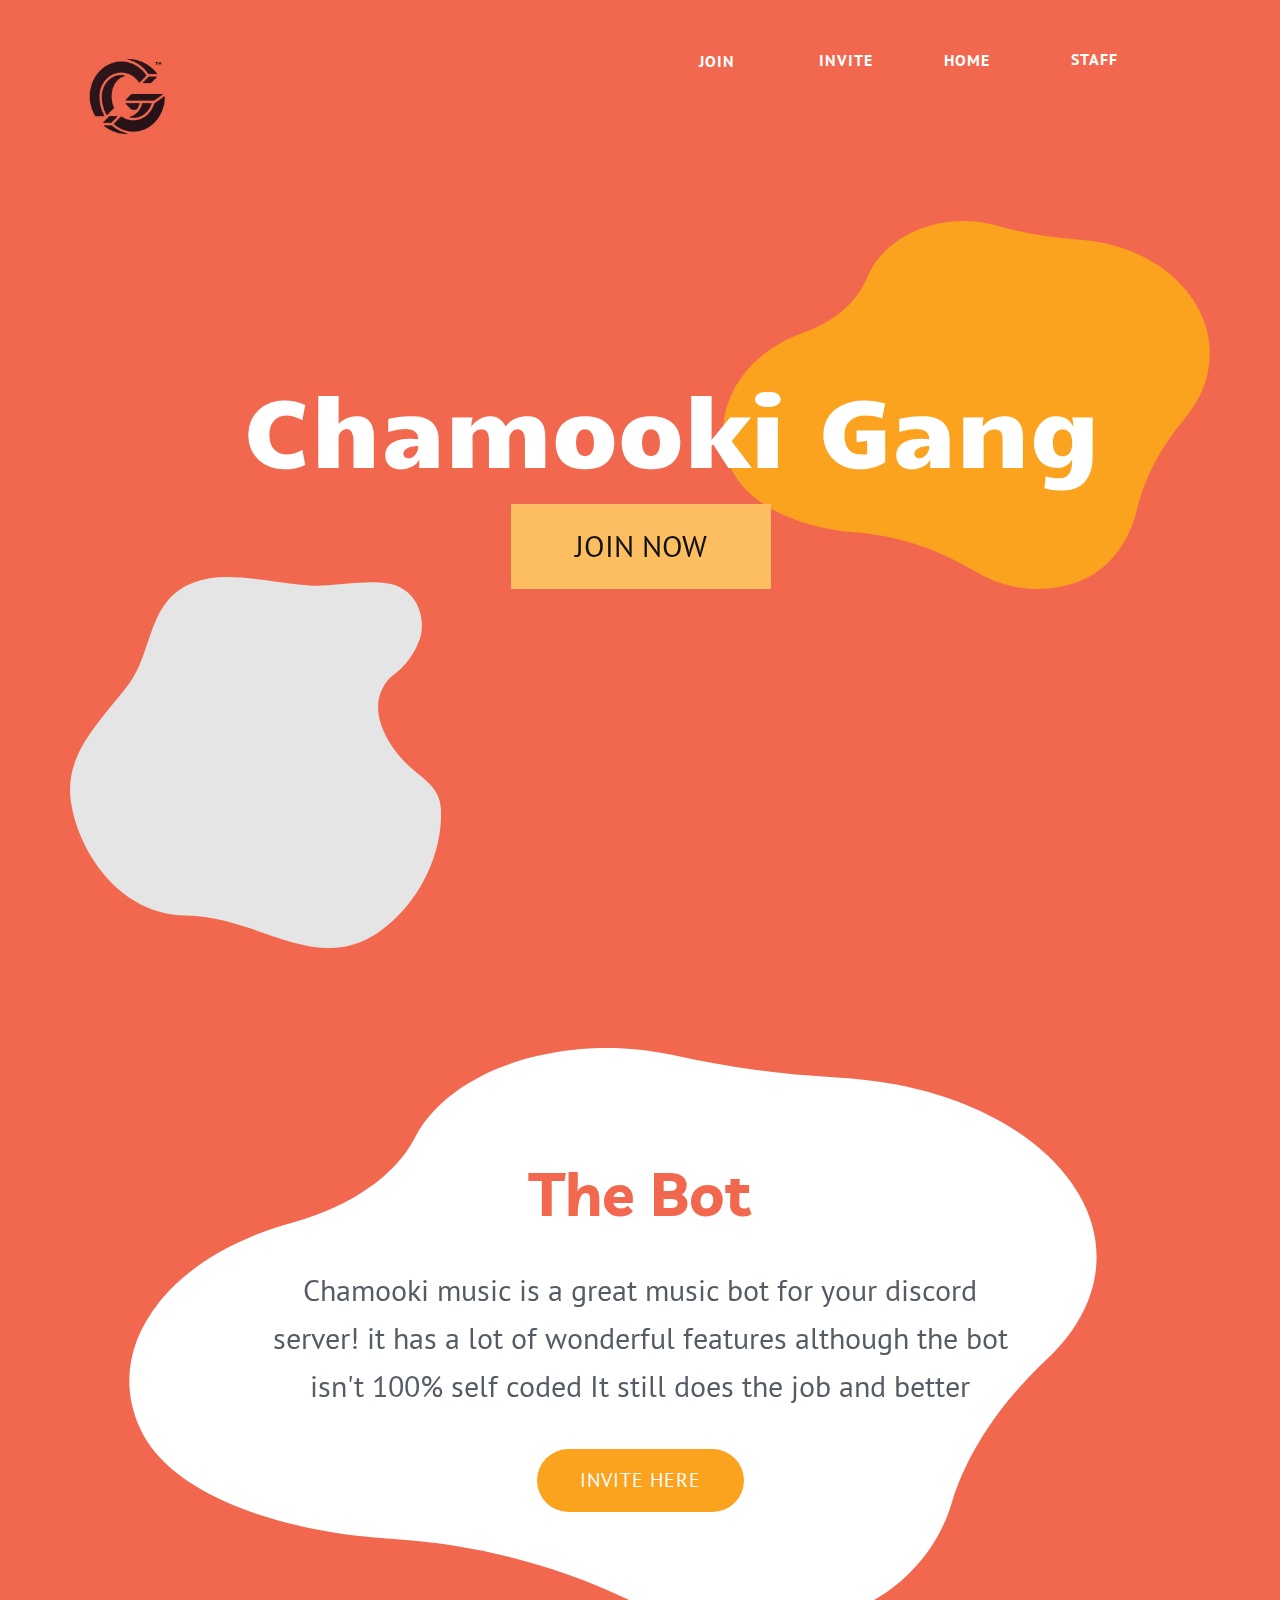
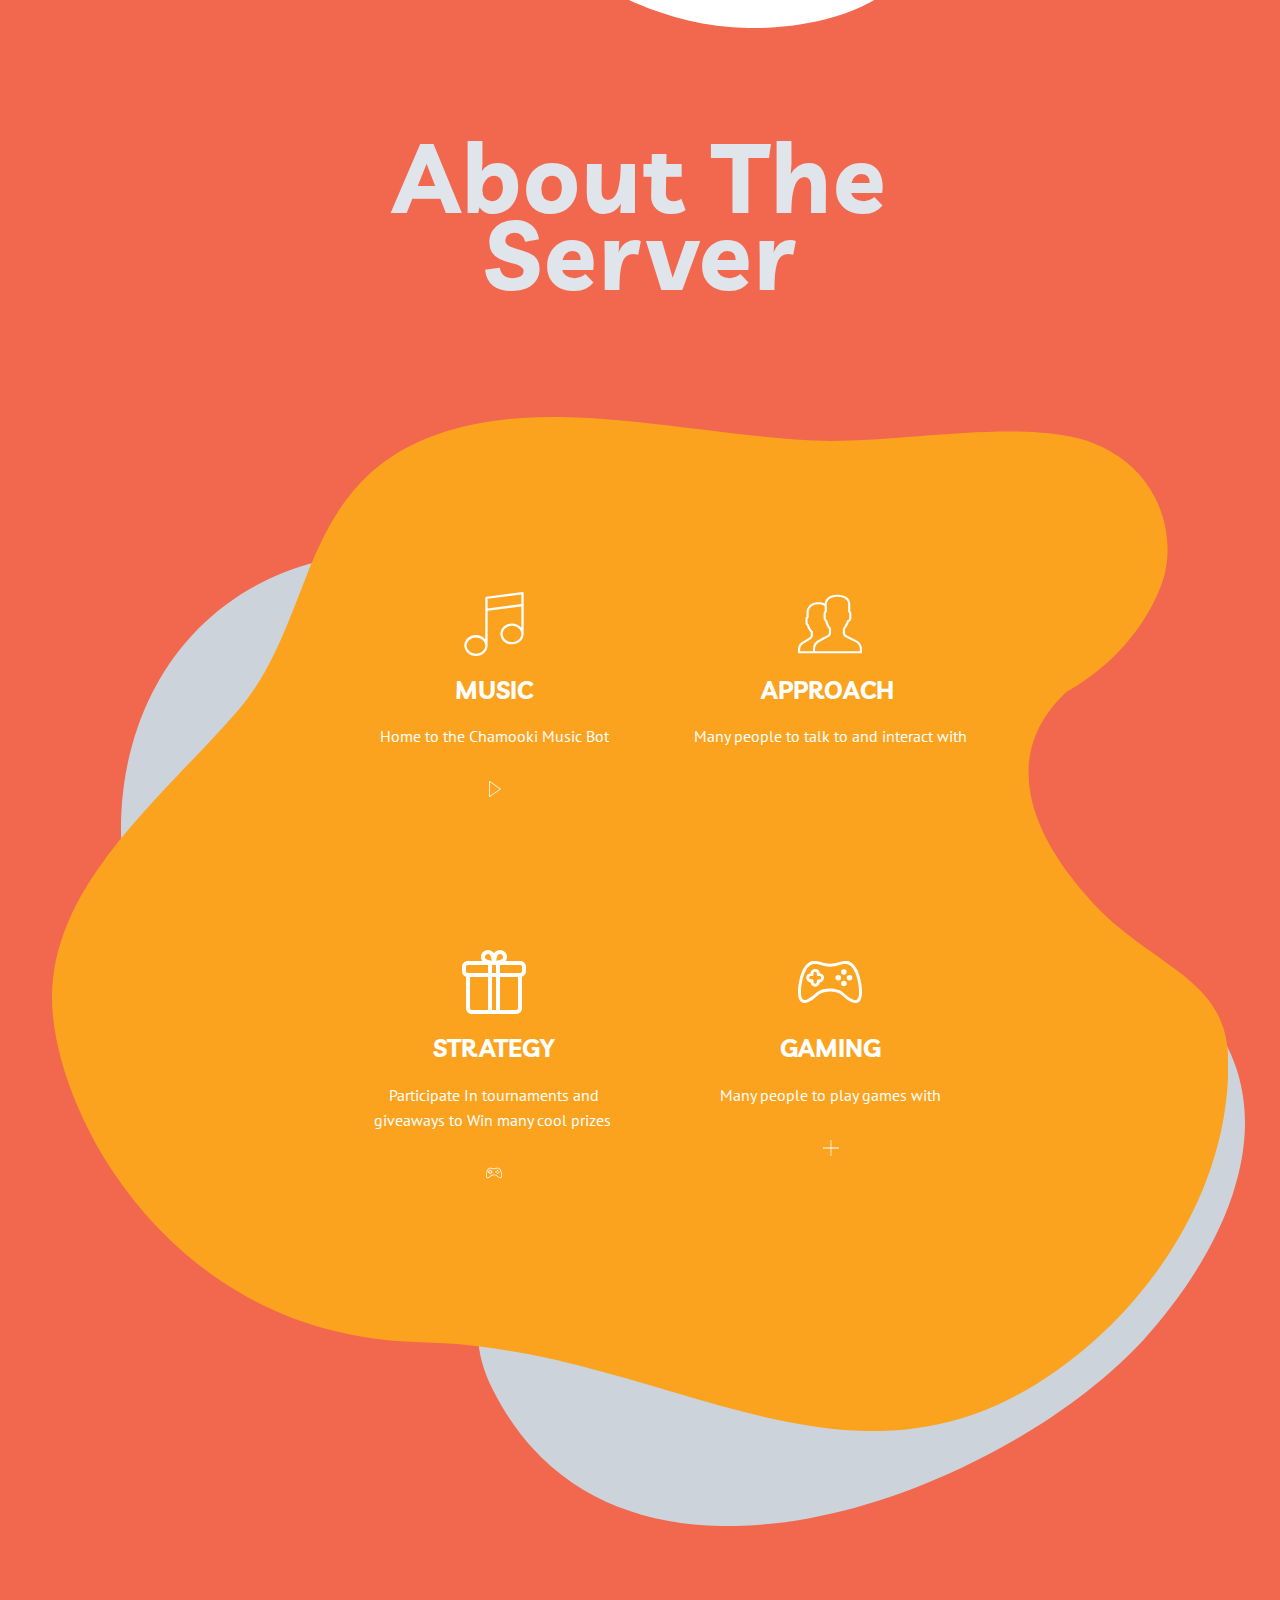
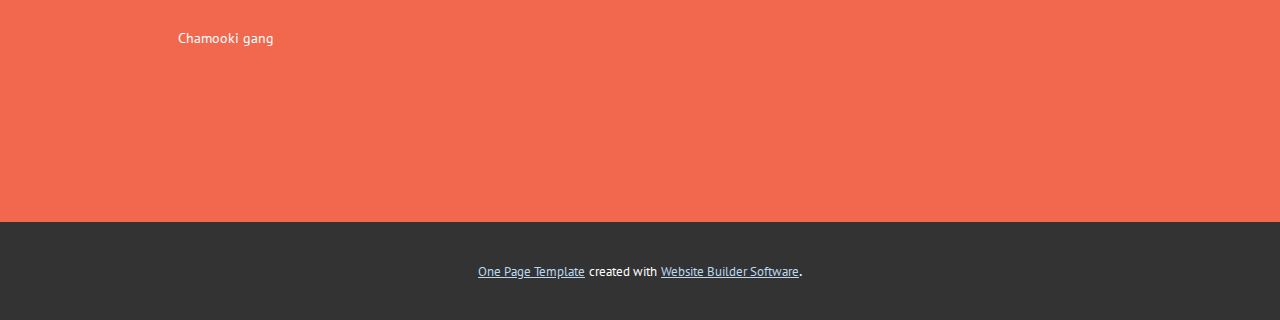
==== commit 0287ea95: "Add files via upload" ====
--- a/Home.html
+++ b/Home.html
@@ -23,7 +23,8 @@
 		"@context": "http://schema.org",
 		"@type": "Organization",
 		"name": "Chamookigang123123",
-		"url": "index.html"
+		"url": "index.html",
+		"logo": "images/favicon.jpg"
 }</script>
     <meta property="og:title" content="Home">
     <meta property="og:type" content="website">
@@ -31,13 +32,9 @@
     <link rel="canonical" href="index.html">
     <meta property="og:url" content="index.html">
   </head>
-  <body class="u-body"><header class="u-clearfix u-custom-color-4 u-header u-header" id="sec-f521"><div class="u-clearfix u-sheet u-sheet-1">
-        <a href="Staff.html" data-page-id="266573935" class="u-btn u-button-style u-custom-color-4 u-hover-custom-color-5 u-btn-1">staff</a>
-        <a href="Home.html" data-page-id="298080810" class="u-btn u-button-style u-custom-color-4 u-hover-custom-color-5 u-btn-2">Home</a>
-        <a href="https://discord.com/oauth2/authorize?client_id=775429031801126983&amp;permissions=8&amp;scope=bot" class="u-btn u-button-style u-custom-color-4 u-hover-custom-color-5 u-btn-3">invite</a>
-        <a href="https://discord.com/oauth2/authorize?client_id=775429031801126983&amp;permissions=8&amp;scope=bot" class="u-btn u-button-style u-custom-color-4 u-hover-custom-color-5 u-btn-4">Join</a>
-        <img src="images/favicon.jpg" alt="" class="u-image u-image-default u-image-1" data-image-width="800" data-image-height="600" data-href="Home.html" data-page-id="298080810">
-      </div></header> 
+  <body class="u-body"><header class="u-clearfix u-custom-color-4 u-header u-valign-middle u-header" id="sec-f521"><a href="Staff.html" data-page-id="266573935" class="u-btn u-button-style u-custom-color-4 u-hover-custom-color-5 u-btn-1">staff</a><a href="Home.html" data-page-id="298080810" class="u-btn u-button-style u-custom-color-4 u-hover-custom-color-5 u-btn-2">Home</a><a href="https://discord.com/oauth2/authorize?client_id=775429031801126983&amp;permissions=8&amp;scope=bot" class="u-btn u-button-style u-custom-color-4 u-hover-custom-color-5 u-btn-3">invite</a><a href="https://discord.com/oauth2/authorize?client_id=775429031801126983&amp;permissions=8&amp;scope=bot" class="u-btn u-button-style u-custom-color-4 u-hover-custom-color-5 u-btn-4">Join</a><a href="Home.html" data-page-id="298080810" class="u-image u-logo u-image-1" data-image-width="800" data-image-height="600" title="Home">
+        <img src="images/favicon.jpg" class="u-logo-image u-logo-image-1" data-image-width="253.84">
+      </a></header> 
     <section class="u-align-center u-clearfix u-custom-color-4 u-section-1" id="sec-0edf">
       <div class="u-clearfix u-sheet u-valign-middle-lg u-valign-middle-md u-valign-middle-xs u-sheet-1">
         <div class="u-shape u-shape-svg u-text-grey-10 u-shape-1">
@@ -205,9 +202,7 @@
     
     
     <footer class="u-align-center u-clearfix u-custom-color-4 u-footer u-footer" id="sec-831a"><div class="u-clearfix u-sheet u-sheet-1">
-        <p class="u-small-text u-text u-text-variant u-text-1">
-          <img class="u-image u-image-1" src="images/favicon.jpg" data-image-width="800" data-image-height="600">Chamooki gang&nbsp;
-        </p>
+        <p class="u-small-text u-text u-text-variant u-text-1">Chamooki gang&nbsp;</p>
       </div></footer>
     <section class="u-backlink u-clearfix u-grey-80">
       <a class="u-link" href="https://nicepage.com/one-page-template" target="_blank">
--- a/nicepage.css
+++ b/nicepage.css
@@ -31931,10 +31931,7 @@
 /*end-variables sitestylecss*/
 .u-header {
   background-image: none;
-}
-
-.u-header .u-sheet-1 {
-  min-height: 189px;
+  min-height: 191px;
 }
 
 .u-header .u-btn-1 {
@@ -31943,7 +31940,7 @@
   text-transform: uppercase;
   letter-spacing: 1px;
   background-image: none;
-  margin: 38px 62px 0 auto;
+  margin: 1px calc(((100% - 1140px) / 2) + 62px) 0 auto;
 }
 
 .u-header .u-btn-2 {
@@ -31952,7 +31949,7 @@
   text-transform: uppercase;
   letter-spacing: 1px;
   background-image: none;
-  margin: -45px 190px 0 auto;
+  margin: -45px calc(((100% - 1140px) / 2) + 190px) 0 auto;
 }
 
 .u-header .u-btn-3 {
@@ -31961,7 +31958,7 @@
   text-transform: uppercase;
   letter-spacing: 1px;
   background-image: none;
-  margin: -45px 307px 0 auto;
+  margin: -45px calc(((100% - 1140px) / 2) + 307px) 0 auto;
 }
 
 .u-header .u-btn-4 {
@@ -31970,54 +31967,109 @@
   text-transform: uppercase;
   letter-spacing: 1px;
   background-image: none;
-  margin: -45px 445px 0 auto;
+  margin: -45px calc(((100% - 1140px) / 2) + 445px) 0 auto;
 }
 
 .u-header .u-image-1 {
-  width: 315px;
-  height: 149px;
-  margin: -73px auto 30px -61px;
+  margin: -83px auto -37px 0;
+}
+
+.u-header .u-logo-image-1 {
+  max-width: 254px;
+  max-height: 254px;
 }
 @media (max-width: 1199px) {
+  .u-header {
+    min-height: 191px;
+  }
+
   .u-header .u-btn-1 {
     width: 125px;
-    margin-right: 0;
+    margin-right: calc(((100% - 940px) / 2));
   }
 
   .u-header .u-btn-2 {
     width: 125px;
-    margin-right: 0;
+    margin-right: calc(((100% - 940px) / 2));
   }
 
   .u-header .u-btn-3 {
     width: 125px;
-    margin-right: 107px;
+    margin-right: calc(((100% - 940px) / 2) + 107px);
   }
 
   .u-header .u-btn-4 {
     width: 125px;
-    margin-right: 245px;
+    margin-right: calc(((100% - 940px) / 2) + 245px);
   }
 
   .u-header .u-image-1 {
-    margin-left: -61px;
+    width: calc(((100% - 940px) / 2) + 20px);
   }
 }
 @media (max-width: 991px) {
+  .u-header .u-btn-1 {
+    margin-right: calc(((100% - 720px) / 2));
+  }
+
+  .u-header .u-btn-2 {
+    margin-right: calc(((100% - 720px) / 2));
+  }
+
   .u-header .u-btn-3 {
-    margin-right: 0;
+    margin-right: calc(((100% - 720px) / 2));
   }
 
   .u-header .u-btn-4 {
-    margin-right: 25px;
+    margin-right: calc(((100% - 720px) / 2) + 25px);
+  }
+
+  .u-header .u-image-1 {
+    width: calc(((100% - 720px) / 2) + 20px);
   }
 }
 @media (max-width: 767px) {
+  .u-header .u-btn-1 {
+    margin-right: calc(((100% - 540px) / 2));
+  }
+
+  .u-header .u-btn-2 {
+    margin-right: calc(((100% - 540px) / 2));
+  }
+
+  .u-header .u-btn-3 {
+    margin-right: calc(((100% - 540px) / 2));
+  }
+
   .u-header .u-btn-4 {
-    margin-right: 0;
-  }
-}
-
+    margin-right: calc(((100% - 540px) / 2));
+  }
+
+  .u-header .u-image-1 {
+    width: calc(((100% - 540px) / 2) + 20px);
+  }
+}
+@media (max-width: 575px) {
+  .u-header .u-btn-1 {
+    margin-right: calc(((100% - 340px) / 2));
+  }
+
+  .u-header .u-btn-2 {
+    margin-right: calc(((100% - 340px) / 2));
+  }
+
+  .u-header .u-btn-3 {
+    margin-right: calc(((100% - 340px) / 2));
+  }
+
+  .u-header .u-btn-4 {
+    margin-right: calc(((100% - 340px) / 2));
+  }
+
+  .u-header .u-image-1 {
+    width: calc(((100% - 340px) / 2) + 20px);
+  }
+}
 .u-footer {
   background-image: none;
 }
@@ -32028,12 +32080,6 @@
 
 .u-footer .u-text-1 {
   margin: 14px 774px 60px -51px;
-}
-
-.u-footer .u-image-1 {
-  float: left;
-  width: 200px;
-  margin: 0 10px 10px 0;
 }
 @media (max-width: 1199px) {
   .u-footer {
